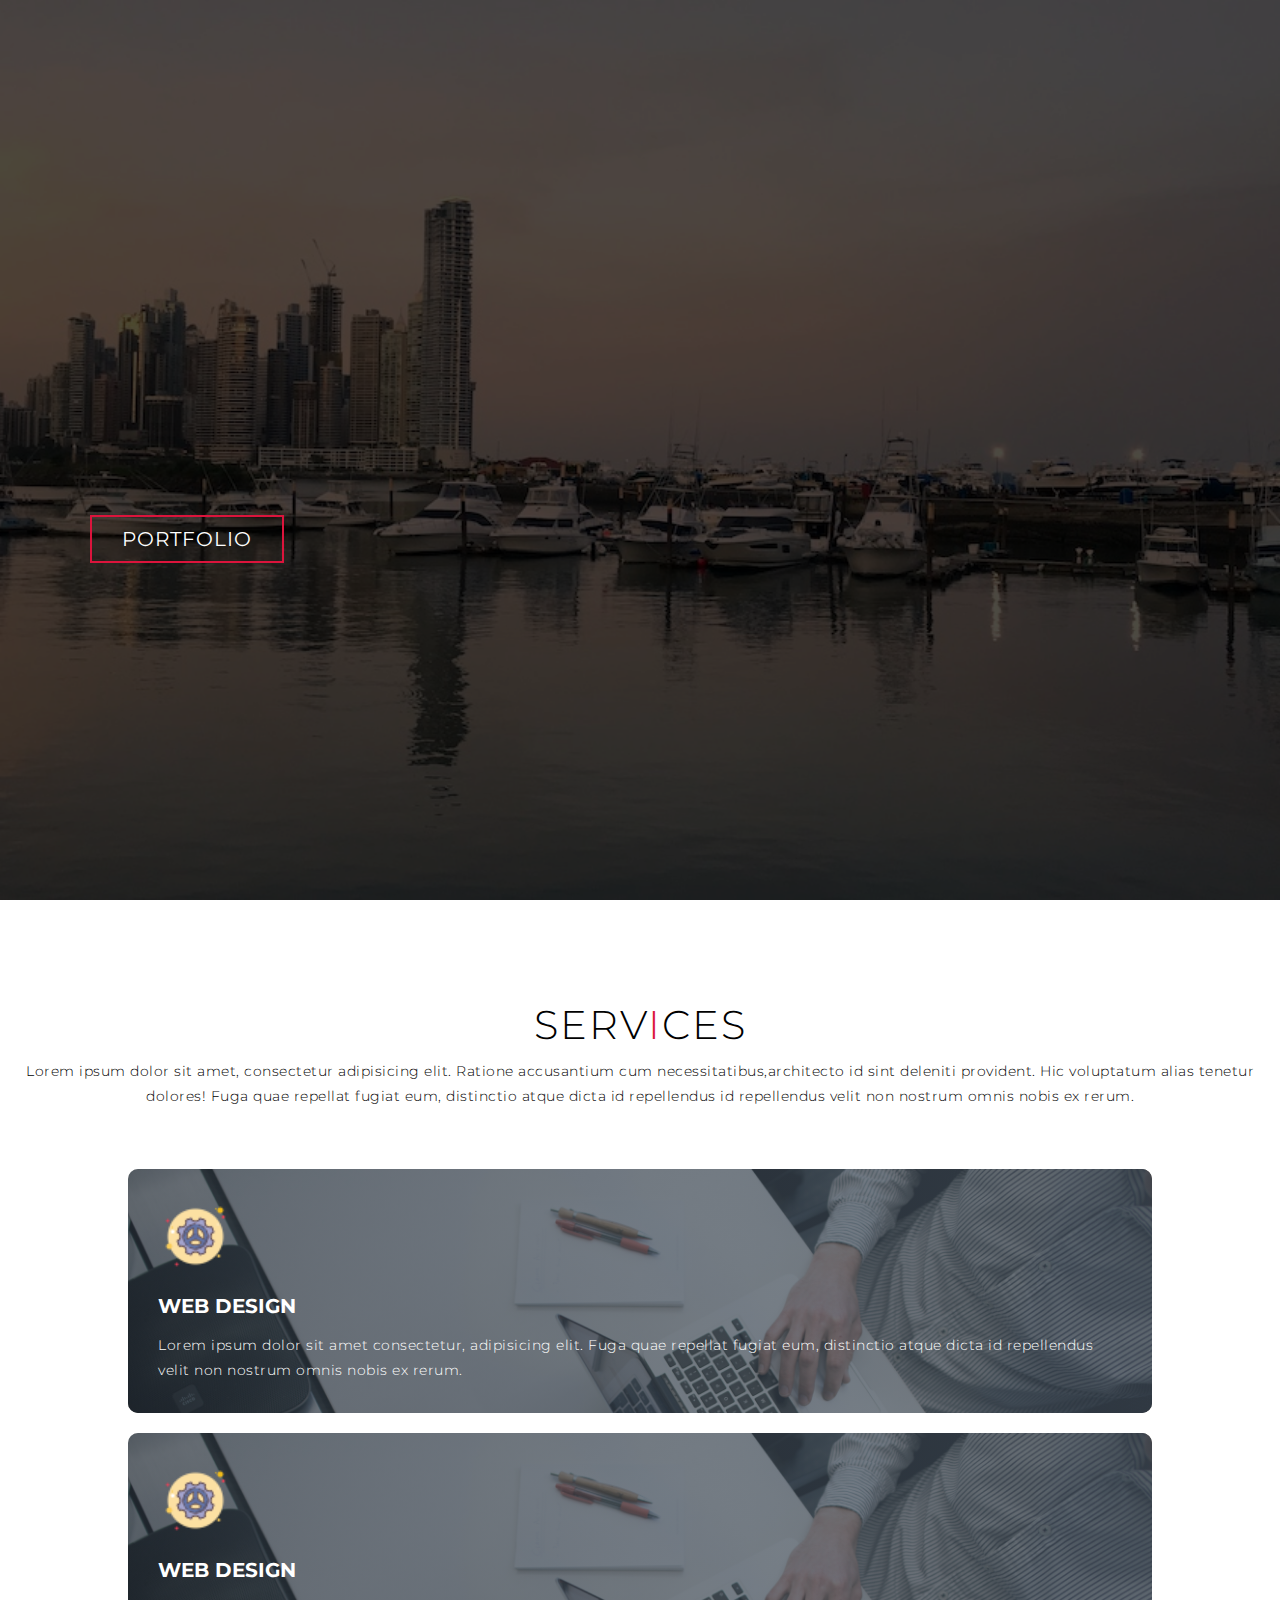
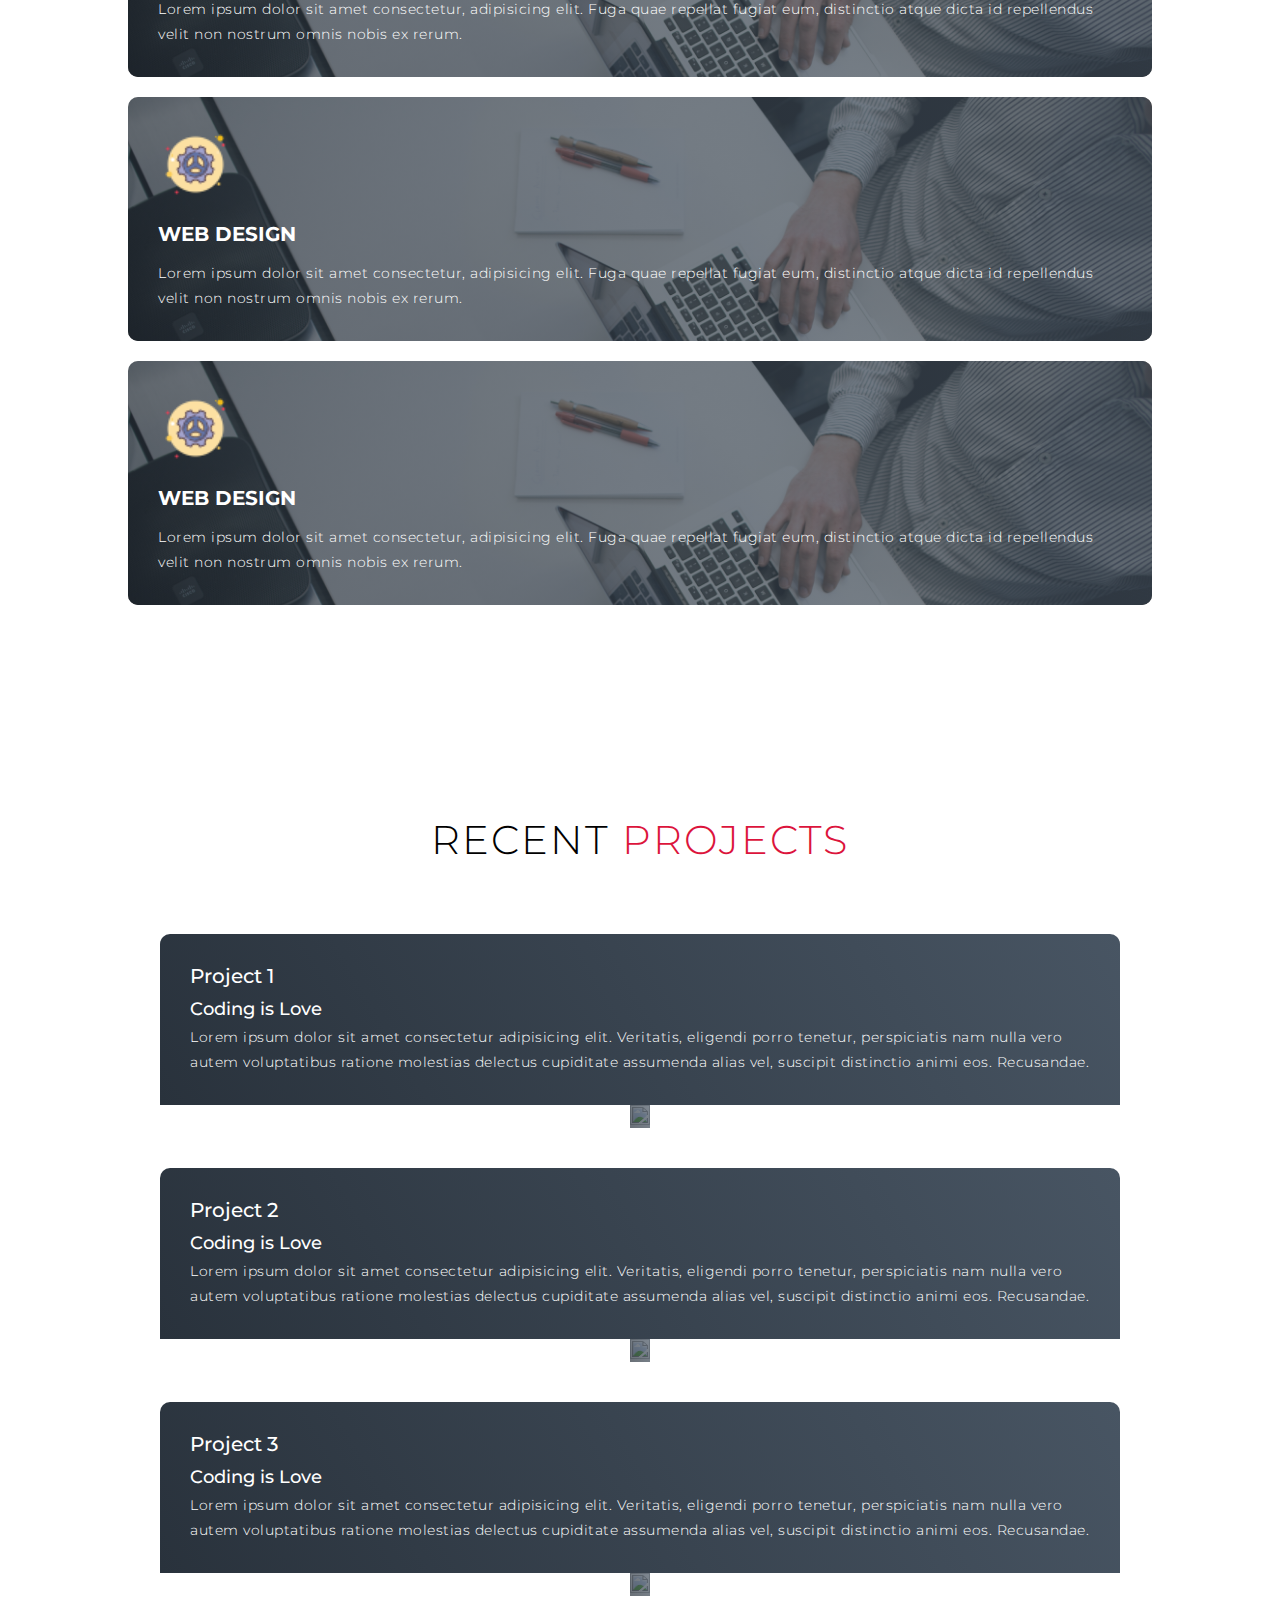
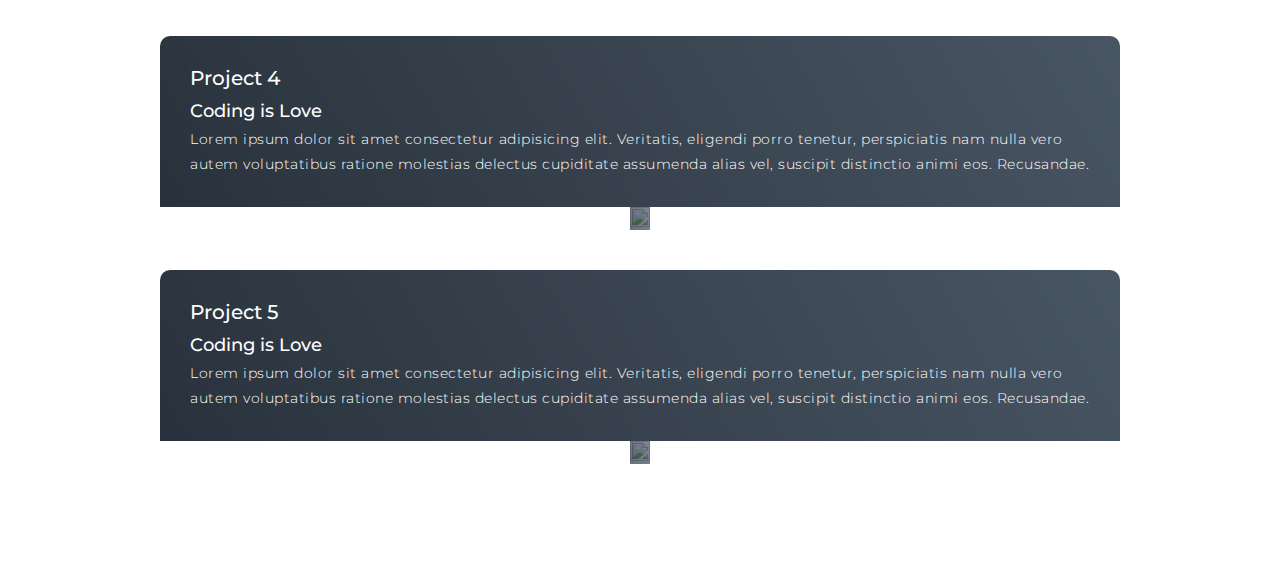
==== index.html @ 02b2f87e "clone static web Projects section finished" ====
<!DOCTYPE html>
<html lang="en">
<head>
    <meta charset="UTF-8">
    <meta http-equiv="X-UA-Compatible" content="IE=edge">
    <meta name="viewport" content="width=device-width, initial-scale=1.0">
    <link rel="stylesheet" href="./style.css">
    <title>Static Web practice</title>
</head>
<body>
    <!--Hero  Section  -->
<section id="hero">
    <div class="hero container">
        <div>
            <h1>Hello, <span></span></h1>
            <h1>My Name is <span></span></h1>
            <h1>Juan Roberto <span></span></h1>
            <a href="#" type="button" class="cta">Portfolio</a>
        </div>        
    </div>
</section>

    <!--Hero  Section  -->

<!-- Services section -->
<section id="services">
    <div class="services container">
        <div class="service-top">
            <h1 class="section-title">Serv<span>i</span>ces</h1>
            <p>Lorem ipsum dolor sit amet, consectetur adipisicing elit. Ratione accusantium cum necessitatibus,architecto id sint deleniti provident. Hic voluptatum alias tenetur dolores! Fuga quae repellat fugiat eum, distinctio atque dicta id repellendus id repellendus velit non nostrum omnis nobis ex rerum.</p>
        </div>
        <div class="service-bottom">
            <div class="service-item">
                <div class="icon"><img src="./assets/icons/icons8-gear-50.png" alt="gear image"></div>
                <h2>Web Design</h2>
                <p>Lorem ipsum dolor sit amet consectetur, adipisicing elit. Fuga quae repellat fugiat eum, distinctio atque dicta id repellendus velit non nostrum omnis nobis ex rerum.</p>
            </div>
            <div class="service-item">
                <div class="icon"><img src="./assets/icons/icons8-gear-50.png" alt="gear image"></div>
                <h2>Web Design</h2>
                <p>Lorem ipsum dolor sit amet consectetur, adipisicing elit. Fuga quae repellat fugiat eum, distinctio atque dicta id repellendus velit non nostrum omnis nobis ex rerum.</p>
            </div>
            <div class="service-item">
                <div class="icon"><img src="./assets/icons/icons8-gear-50.png" alt="gear image"></div>
                <h2>Web Design</h2>
                <p>Lorem ipsum dolor sit amet consectetur, adipisicing elit. Fuga quae repellat fugiat eum, distinctio atque dicta id repellendus velit non nostrum omnis nobis ex rerum.</p>
            </div>
            <div class="service-item">
                <div class="icon"><img src="./assets/icons/icons8-gear-50.png" alt="gear image"></div>
                <h2>Web Design</h2>
                <p>Lorem ipsum dolor sit amet consectetur, adipisicing elit. Fuga quae repellat fugiat eum, distinctio atque dicta id repellendus velit non nostrum omnis nobis ex rerum.</p>
            </div>
        </div>
    </div>
</section>
<!-- End Services section -->

<!-- Projects section -->
<section id="projects">
    <div class="projects container">
        <div class="projects-header">
            <h1 class="section-title">Recent <span>Projects</span></h1>
        </div>
        <div class="all-projects">
            <div class="project-item">
                <div class="project-info">
                    <h1>Project 1</h1>
                    <h2>Coding is Love</h2>
                    <p>Lorem ipsum dolor sit amet consectetur adipisicing elit. Veritatis, eligendi porro tenetur, perspiciatis nam nulla vero autem voluptatibus ratione molestias delectus cupiditate assumenda alias vel, suscipit distinctio animi eos. Recusandae.</p>
                </div>
                <div class="project-img">
                    <img src="https://images.unsplash.com/photo-1498050108023-c5249f4df085?ixlib=rb-1.2.1&ixid=MnwxMjA3fDB8MHxwaG90by1wYWdlfHx8fGVufDB8fHx8&auto=format&fit=crop&w=2944&q=80" alt="">
                </div>
            </div>
            <div class="project-item">
                <div class="project-info">
                    <h1>Project 2</h1>
                    <h2>Coding is Love</h2>
                    <p>Lorem ipsum dolor sit amet consectetur adipisicing elit. Veritatis, eligendi porro tenetur, perspiciatis nam nulla vero autem voluptatibus ratione molestias delectus cupiditate assumenda alias vel, suscipit distinctio animi eos. Recusandae.</p>
                </div>
                <div class="project-img">
                    <img src="https://images.unsplash.com/photo-1498050108023-c5249f4df085?ixlib=rb-1.2.1&ixid=MnwxMjA3fDB8MHxwaG90by1wYWdlfHx8fGVufDB8fHx8&auto=format&fit=crop&w=2944&q=80" alt="">
                </div>
            </div>
            <div class="project-item">
                <div class="project-info">
                    <h1>Project 3</h1>
                    <h2>Coding is Love</h2>
                    <p>Lorem ipsum dolor sit amet consectetur adipisicing elit. Veritatis, eligendi porro tenetur, perspiciatis nam nulla vero autem voluptatibus ratione molestias delectus cupiditate assumenda alias vel, suscipit distinctio animi eos. Recusandae.</p>
                </div>
                <div class="project-img">
                    <img src="https://images.unsplash.com/photo-1498050108023-c5249f4df085?ixlib=rb-1.2.1&ixid=MnwxMjA3fDB8MHxwaG90by1wYWdlfHx8fGVufDB8fHx8&auto=format&fit=crop&w=2944&q=80" alt="">
                </div>
            </div>
            <div class="project-item">
                <div class="project-info">
                    <h1>Project 4</h1>
                    <h2>Coding is Love</h2>
                    <p>Lorem ipsum dolor sit amet consectetur adipisicing elit. Veritatis, eligendi porro tenetur, perspiciatis nam nulla vero autem voluptatibus ratione molestias delectus cupiditate assumenda alias vel, suscipit distinctio animi eos. Recusandae.</p>
                </div>
                <div class="project-img">
                    <img src="https://images.unsplash.com/photo-1498050108023-c5249f4df085?ixlib=rb-1.2.1&ixid=MnwxMjA3fDB8MHxwaG90by1wYWdlfHx8fGVufDB8fHx8&auto=format&fit=crop&w=2944&q=80" alt="">
                </div>
            </div>
            <div class="project-item">
                <div class="project-info">
                    <h1>Project 5</h1>
                    <h2>Coding is Love</h2>
                    <p>Lorem ipsum dolor sit amet consectetur adipisicing elit. Veritatis, eligendi porro tenetur, perspiciatis nam nulla vero autem voluptatibus ratione molestias delectus cupiditate assumenda alias vel, suscipit distinctio animi eos. Recusandae.</p>
                </div>
                <div class="project-img">
                    <img src="https://images.unsplash.com/photo-1498050108023-c5249f4df085?ixlib=rb-1.2.1&ixid=MnwxMjA3fDB8MHxwaG90by1wYWdlfHx8fGVufDB8fHx8&auto=format&fit=crop&w=2944&q=80" alt="">
                </div>
            </div>
        </div>
    </div>
</section>

<!-- End Projects section -->

</body>
</html>
---- style.css ----
@import url('https://fonts.googleapis.com/css2?family=Montserrat:wght@300;400;500;700&display=swap');

* {
	padding: 0;
	margin: 0;
	box-sizing: border-box;
}

html {
	font-size: 10px;
	font-family: 'Montserrat', sans-serif;
	scroll-behavior: smooth;
}

a {
    text-decoration: none;
}

.container {
    min-height: 100vh;
    width: 100%;
    display: flex;
    align-items: center;
    justify-content: center;
}

img {
    height: 100%;
    width: 100%;
    object-fit: cover;
}

p {
    color: black;
    font-size: 1.4rem;
    margin-top: 5px;
    line-height: 2.5rem;
    font-weight: 300;
    letter-spacing: 0.05rem;
}

.section-title {
    font-size: 4rem;
    font-weight: 300;
    color:black;
    margin-bottom: 10px;
    text-transform: uppercase;
    letter-spacing: 0.2rem;
    text-align: center;
}

.section-title span {
    color: crimson;
}

/* herro section */
#hero {
    background-image: url(./assets/img/YATCH-CLUB-PANAMA-CITY.jpeg);
    background-size: cover;
    background-position: top center;
    position: relative;
    z-index: 1;
}

#hero::after {
    content: '';
    position: absolute;
    left: 0;
    top: 0;
    height: 100%;
    width: 100%;
    background-color: black;
    opacity: 0.7;
    z-index: -1;
}

#hero .hero {
	max-width: 1200px;
	margin: 0 auto;
	padding: 0 50px;
	justify-content: flex-start;
}

#hero h1 {
    display: block;
    width: fit-content;
    font-size: 4rem;
    position: relative;
    color: transparent;
    animation: text_reveal 0.5s ease forwards;
    animation-delay: 1s;
}

#hero h1:nth-child(1) {
    animation-delay: 1s;
}

#hero h1:nth-child(2) {
    animation-delay: 2s;
}

#hero h1:nth-child(3) {
    animation: text_reveal_name 0.5s forwards;
    animation-delay: 3s;
}

#hero h1 span {
    position: absolute;
    top: 0;
    left: 0;
    height: 100%;
    width: 0;
    background-color: crimson;
    animation: text_reveal_box 1s ease;
    animation-delay: 0.3s;
}

#hero h1:nth-child(1) span {
    animation-delay: 0.5s;
}

#hero h1:nth-child(2) span {
    animation-delay: 1.5s;
}

#hero h1:nth-child(3) span {
    animation-delay: 2.5s;
}
#hero .cta {
    display: inline-block;
    padding: 10px 30px;
    color: white;
    background-color: transparent;
    border: 2px solid crimson;
    font-size: 2rem;
    text-transform: uppercase;
    letter-spacing: .1rem;
    margin-top: 30px;
    transition: .3s ease;
    transition-property: background-color, color;
}

#hero .cta:hover {
    color: white;
    background-color: crimson;
}

/* End Hero Section */

/* Services section */

#services .services {
    flex-direction: column;
    text-align: center;
    max-width: 1500px;
    margin: 0 auto;
    padding: 100px 0;
}


#services .service-bottom {
    display: flex;
    align-items: center;
    justify-content: center;
    flex-wrap: wrap;
    margin-top: 50px;
}

#services .service-item {
    flex-basis: 80%;
    display: flex;
    align-items: flex-start;
    justify-content: center;
    flex-direction: column;
    padding: 30px;
    border-radius: 10px;
    background-image: url(./assets/img/tyler-franta-iusJ25iYu1c-unsplash.jpg);
    background-size: cover;
    margin: 10px 5%;
    position: relative;
    z-index: 1;
    overflow: hidden;
}

#services .service-item::after {
    content: '';
    position: absolute;
    left: 0;
    top: 0;
    height: 100%;
    width: 100%;
    background-image:linear-gradient(60deg, #29323c 0%, #485563 100%);
    opacity: 0.7;
    z-index: -1;
}

#services .service-bottom .icon {
    height: 75px;
    width: 75px;
    margin-bottom: 20px;
}

#services .service-item h2 {
    font-size: 2rem;
    color: white;
    margin-bottom: 10px;
    text-transform: uppercase;
}

#services .service-item p {
    color: white;
    text-align: left;
}

/* End Services section */

/* Projects Section */
#projects .projects {
    flex-direction: column;
    max-width: 1200px;
    margin: 0 auto;
    padding: 100px 0;
}

#projects .projects-header h1 {
    margin-bottom: 50px;
}

#projects .all-projects {
    display: flex;
    align-items: center;
    justify-content: center;
    flex-direction: column;
}

#projects .project-item {
    display: flex;
    align-items: center;
    justify-content: center;
    flex-direction: column;
    width: 80%;
    margin: 20px auto;
    overflow: hidden;
    border-radius: 10px;
}

#projects .project-info {
    padding: 30px;
    flex-basis: 50%;
    background-color: white;
    height: 100%;
    display: flex;
    align-items: flex-start;
    justify-content: center;
    flex-direction: column;
    background-image: linear-gradient(60deg, #29323c 0%, #485563 100%);
    color: white;
}

#projects .project-info h1 {
    font-size: 2rem;
    font-weight: 500;
}

#projects .project-info h2 {
    font-size: 1.8rem;
    font-weight: 500;
    margin-top: 10px;
}

#projects .project-info p {
    color: white;
}

#projects .project-img {
    flex-basis: 50%;
    height: 300px;
    overflow: hidden;
    position: relative;
}

#projects .project-img:after {
    content: '';
    position: absolute;
    left: 0;
    top: 0;
    height: 100%;
    width: 100%;
    background-image: linear-gradient(60deg, #29323c 0%, #485563 100%);
    opacity: 0.7;
}
#projects .project-img img {
    transition: 0.3s ease transform;
}

#projects .project-item:hover .project-img img {
    transform: scale(1.1);
}

/* End Projects Section */
/* keyframes(animation) */
@keyframes text_reveal_box {
    50% {
        width: 100%;
        left: 0;
    }
    100% {
        width: 0;
        left: 100%;
    }
}

@keyframes text_reveal {
    100% {
        color: white
    }    
}

@keyframes text_reveal_name {
    100% {
        color: crimson;
        font-weight: 600;
    }    
}
/* End Keyframes(animation) */
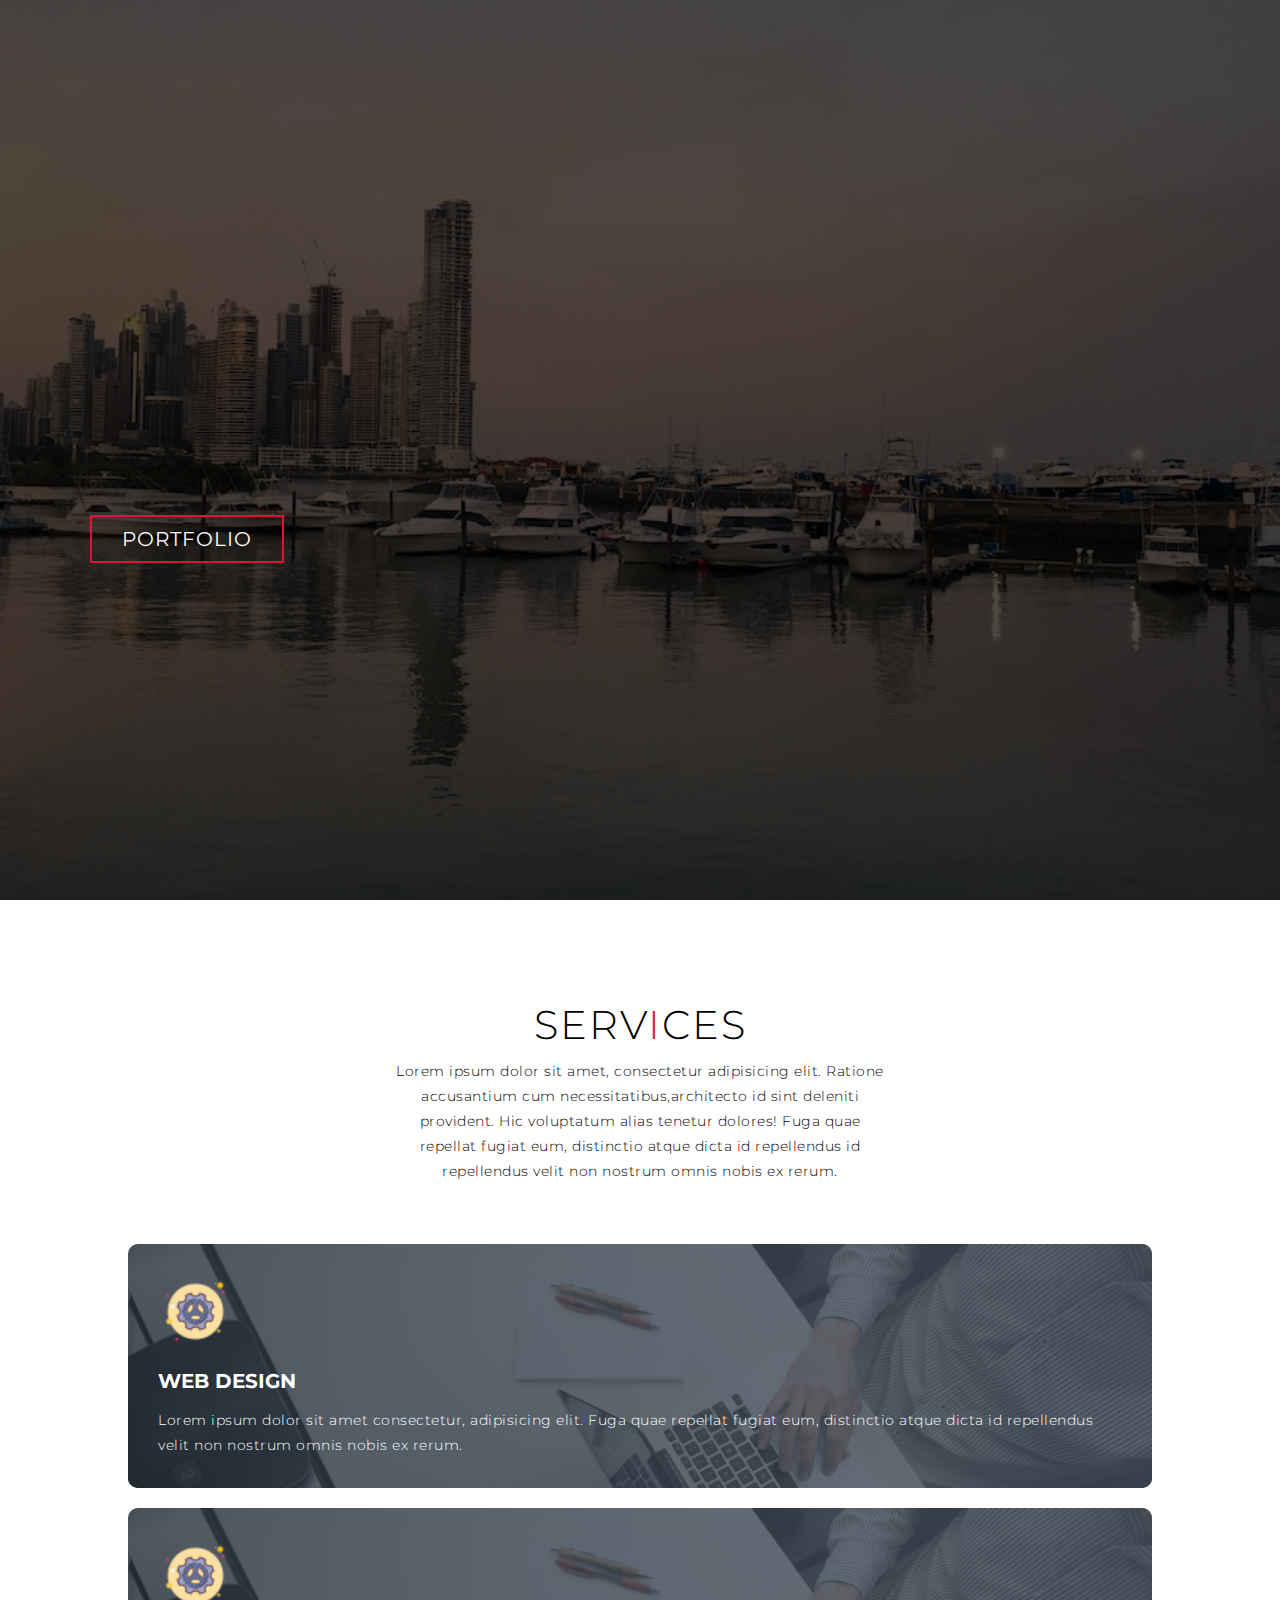
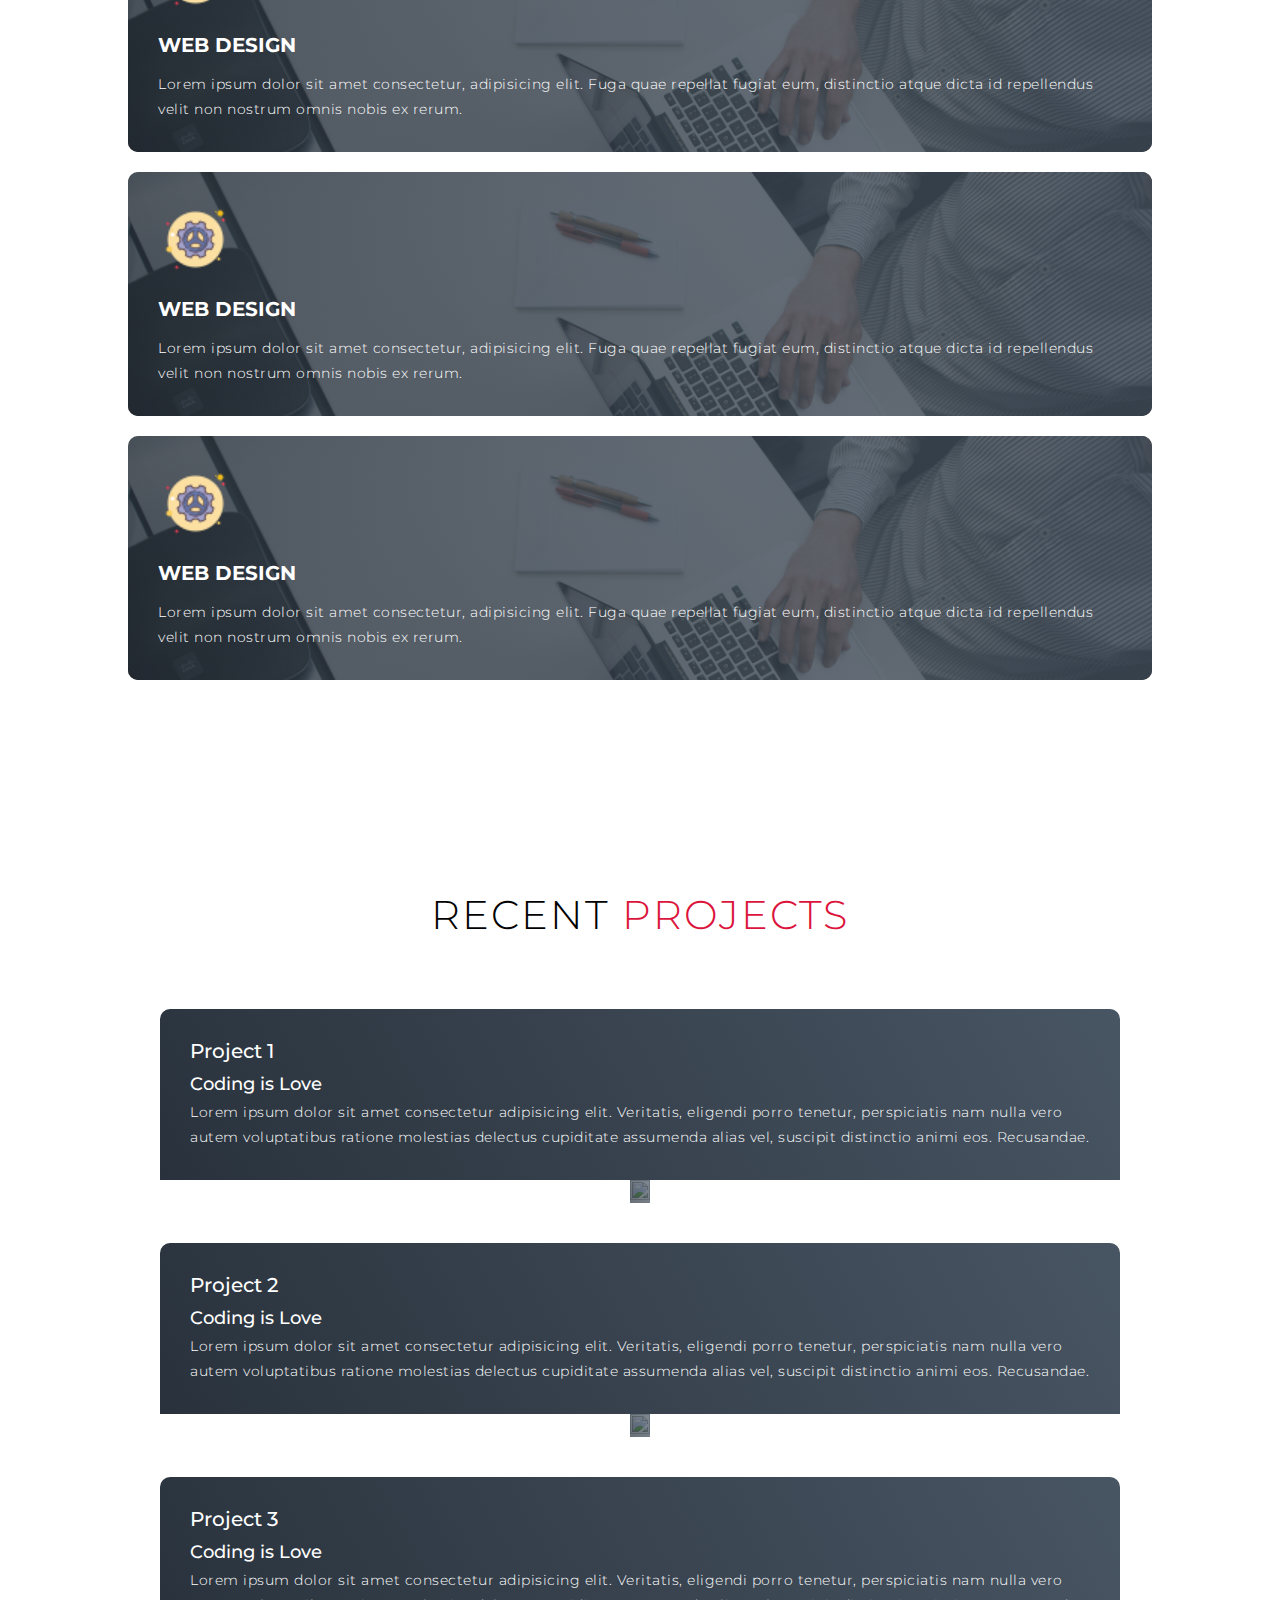
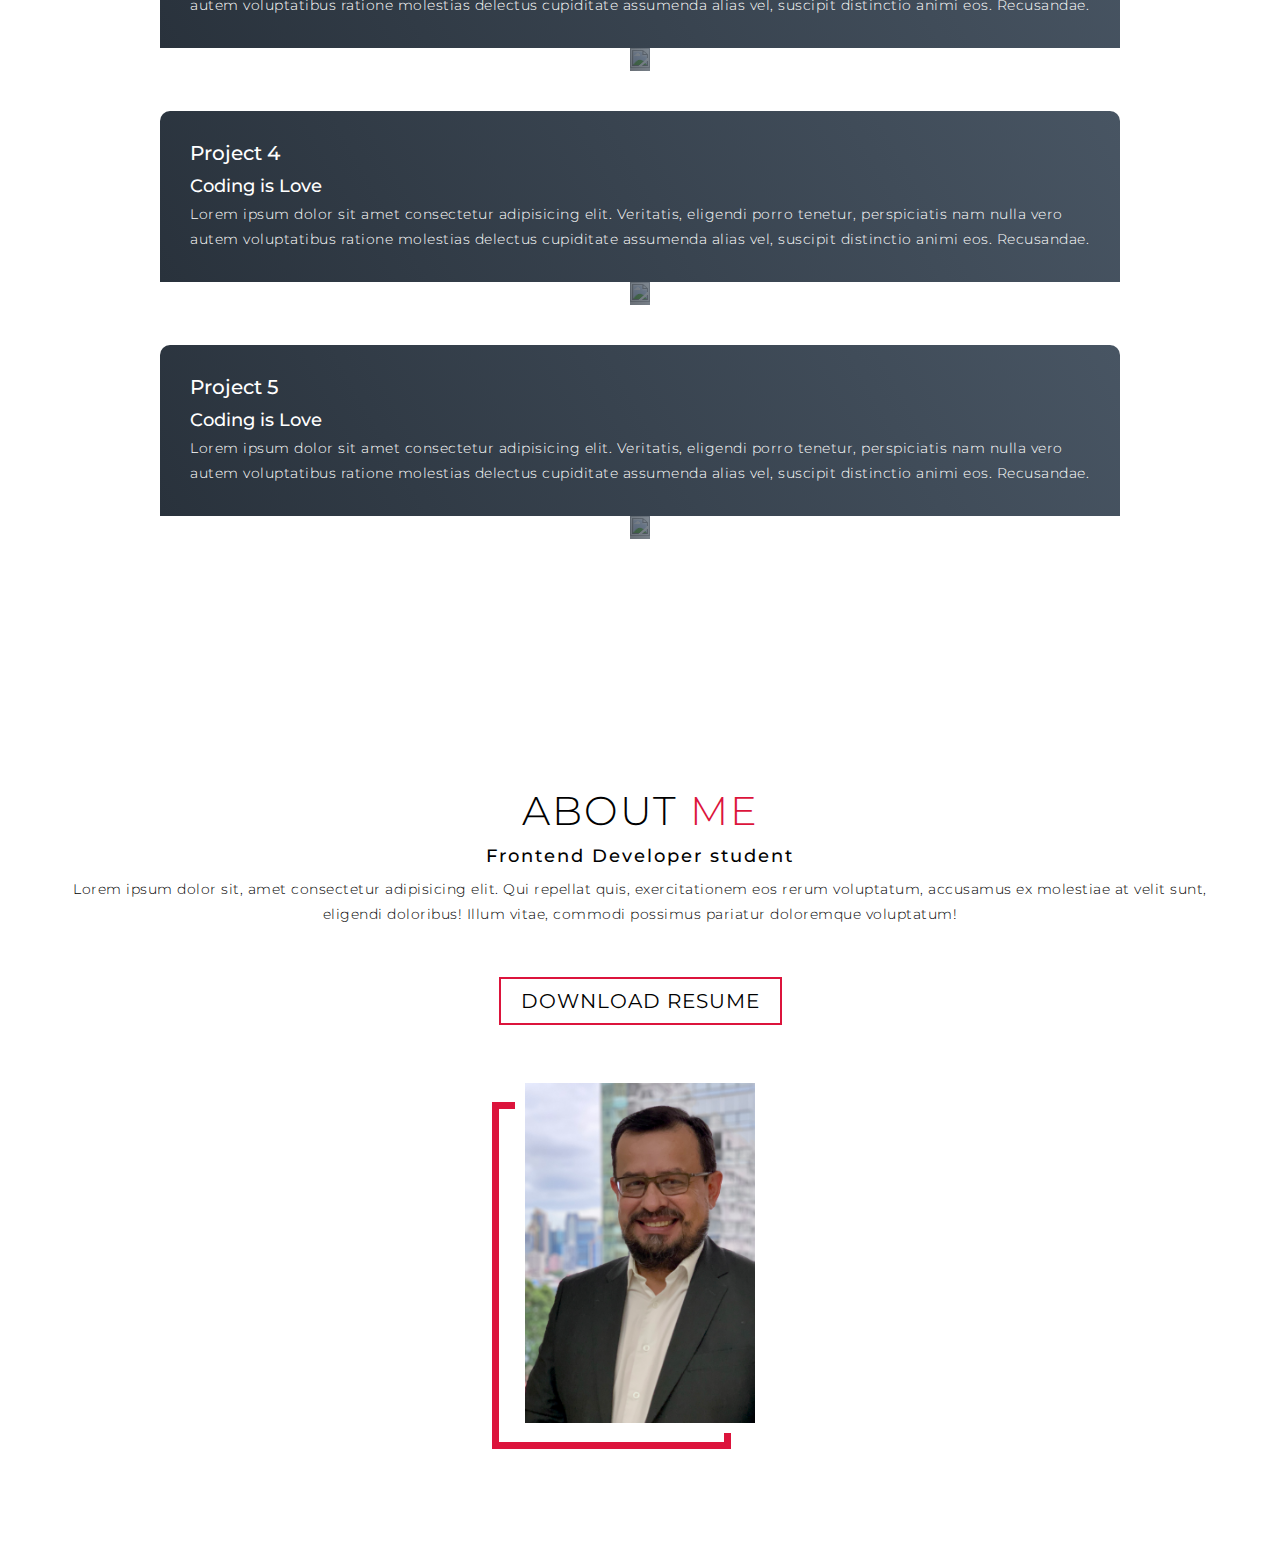
==== commit dfb621d1: "finished section About me" ====
--- a/index.html
+++ b/index.html
@@ -118,5 +118,27 @@
 
 <!-- End Projects section -->
 
+<!-- About Me Section -->
+<section id="about">
+    <div class="about container">
+        <div class="col-left">
+            <div class="about-img">
+                <img src="./assets/img/IMG_5605.jpg" alt="">
+            </div>
+        </div>
+        <div class="col-right">
+            <h1 class="section-title">About <span>me</span></h1>
+            <h2>Frontend Developer student</h2>
+            <p>Lorem ipsum dolor sit, amet consectetur adipisicing elit. Qui repellat quis, exercitationem eos rerum voluptatum, accusamus ex molestiae at velit sunt, eligendi doloribus! Illum vitae, commodi possimus pariatur doloremque voluptatum!</p>
+            <a href="#" class="cta">Download Resume</a>
+        </div>
+
+    </div>
+</section>
+
+
+<!-- End About Me Section -->
+
+
 </body>
 </html>--- a/style.css
+++ b/style.css
@@ -53,80 +53,7 @@
     color: crimson;
 }
 
-/* herro section */
-#hero {
-    background-image: url(./assets/img/YATCH-CLUB-PANAMA-CITY.jpeg);
-    background-size: cover;
-    background-position: top center;
-    position: relative;
-    z-index: 1;
-}
-
-#hero::after {
-    content: '';
-    position: absolute;
-    left: 0;
-    top: 0;
-    height: 100%;
-    width: 100%;
-    background-color: black;
-    opacity: 0.7;
-    z-index: -1;
-}
-
-#hero .hero {
-	max-width: 1200px;
-	margin: 0 auto;
-	padding: 0 50px;
-	justify-content: flex-start;
-}
-
-#hero h1 {
-    display: block;
-    width: fit-content;
-    font-size: 4rem;
-    position: relative;
-    color: transparent;
-    animation: text_reveal 0.5s ease forwards;
-    animation-delay: 1s;
-}
-
-#hero h1:nth-child(1) {
-    animation-delay: 1s;
-}
-
-#hero h1:nth-child(2) {
-    animation-delay: 2s;
-}
-
-#hero h1:nth-child(3) {
-    animation: text_reveal_name 0.5s forwards;
-    animation-delay: 3s;
-}
-
-#hero h1 span {
-    position: absolute;
-    top: 0;
-    left: 0;
-    height: 100%;
-    width: 0;
-    background-color: crimson;
-    animation: text_reveal_box 1s ease;
-    animation-delay: 0.3s;
-}
-
-#hero h1:nth-child(1) span {
-    animation-delay: 0.5s;
-}
-
-#hero h1:nth-child(2) span {
-    animation-delay: 1.5s;
-}
-
-#hero h1:nth-child(3) span {
-    animation-delay: 2.5s;
-}
-#hero .cta {
+.cta {
     display: inline-block;
     padding: 10px 30px;
     color: white;
@@ -140,9 +67,83 @@
     transition-property: background-color, color;
 }
 
-#hero .cta:hover {
+.cta:hover {
     color: white;
     background-color: crimson;
+}
+
+/* herro section */
+#hero {
+    background-image: url(./assets/img/YATCH-CLUB-PANAMA-CITY.jpeg);
+    background-size: cover;
+    background-position: top center;
+    position: relative;
+    z-index: 1;
+}
+
+#hero::after {
+    content: '';
+    position: absolute;
+    left: 0;
+    top: 0;
+    height: 100%;
+    width: 100%;
+    background-color: black;
+    opacity: 0.7;
+    z-index: -1;
+}
+
+#hero .hero {
+	max-width: 1200px;
+	margin: 0 auto;
+	padding: 0 50px;
+	justify-content: flex-start;
+}
+
+#hero h1 {
+    display: block;
+    width: fit-content;
+    font-size: 4rem;
+    position: relative;
+    color: transparent;
+    animation: text_reveal 0.5s ease forwards;
+    animation-delay: 1s;
+}
+
+#hero h1:nth-child(1) {
+    animation-delay: 1s;
+}
+
+#hero h1:nth-child(2) {
+    animation-delay: 2s;
+}
+
+#hero h1:nth-child(3) {
+    animation: text_reveal_name 0.5s forwards;
+    animation-delay: 3s;
+}
+
+#hero h1 span {
+    position: absolute;
+    top: 0;
+    left: 0;
+    height: 100%;
+    width: 0;
+    background-color: crimson;
+    animation: text_reveal_box 1s ease;
+    animation-delay: 0.3s;
+}
+
+#hero h1:nth-child(1) span {
+    animation-delay: 0.5s;
+}
+
+#hero h1:nth-child(2) span {
+    animation-delay: 1.5s;
+}
+
+#hero h1:nth-child(3) span {
+    animation-delay: 2.5s;
 }
 
 /* End Hero Section */
@@ -156,7 +157,10 @@
     margin: 0 auto;
     padding: 100px 0;
 }
-
+#services .service-top {
+    max-width: 500px;
+    margin: 0 auto;
+}
 
 #services .service-bottom {
     display: flex;
@@ -190,7 +194,7 @@
     height: 100%;
     width: 100%;
     background-image:linear-gradient(60deg, #29323c 0%, #485563 100%);
-    opacity: 0.7;
+    opacity: 0.8;
     z-index: -1;
 }
 
@@ -298,6 +302,64 @@
 }
 
 /* End Projects Section */
+
+/* About me Section */
+#about .about {
+    flex-direction: column-reverse;
+    text-align: center;
+    max-width: 1200px;
+    margin: 0 auto;
+    padding: 100px 20px;
+}
+
+#about .col-left {
+    width: 250px;
+    height: 360px;
+}
+
+#about .col-right {
+    width: 100%;
+}
+
+#about .col-right h2 {
+    font-size: 1.8rem;
+    font-weight: 500;
+    letter-spacing: 0.2rem;
+    margin-bottom: 10px;
+}
+
+#about .col-right p {
+    margin-bottom: 20px;
+}
+
+#about .col-right .cta {
+    color: black;
+    margin-bottom: 48px;
+    padding: 10px 20px;
+    font-size: 2rem;
+}
+
+#about .col-left .about-img {
+    height: 100%;
+    width: 100%;
+    position: relative;
+    border: 10px solid white;
+}
+
+#about .col-left .about-img::after {
+    content: '';
+    position: absolute;
+    left: -33px;
+    top: 19px;
+    height: 98%;
+    width: 98%;
+    border: 7px solid crimson;
+    z-index: -1;
+}
+/* End About me Section */
+
+
+
 /* keyframes(animation) */
 @keyframes text_reveal_box {
     50% {
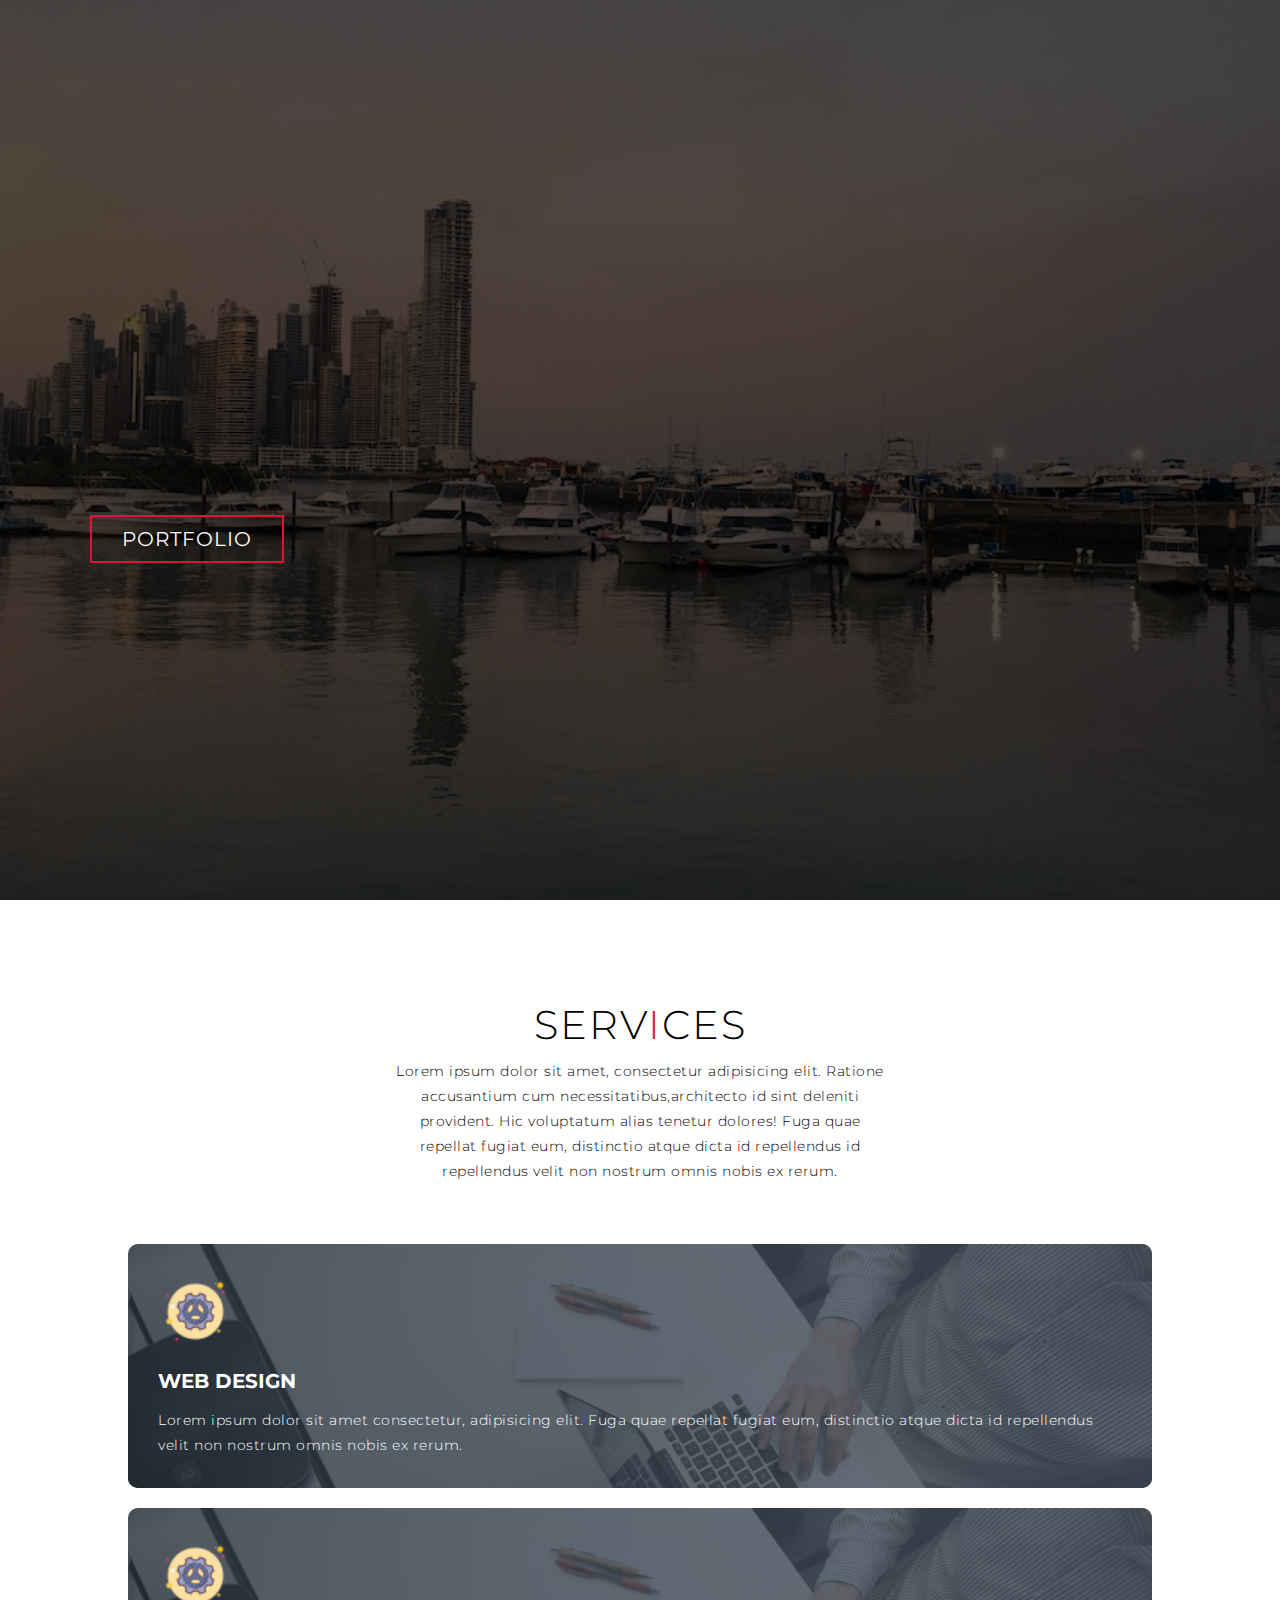
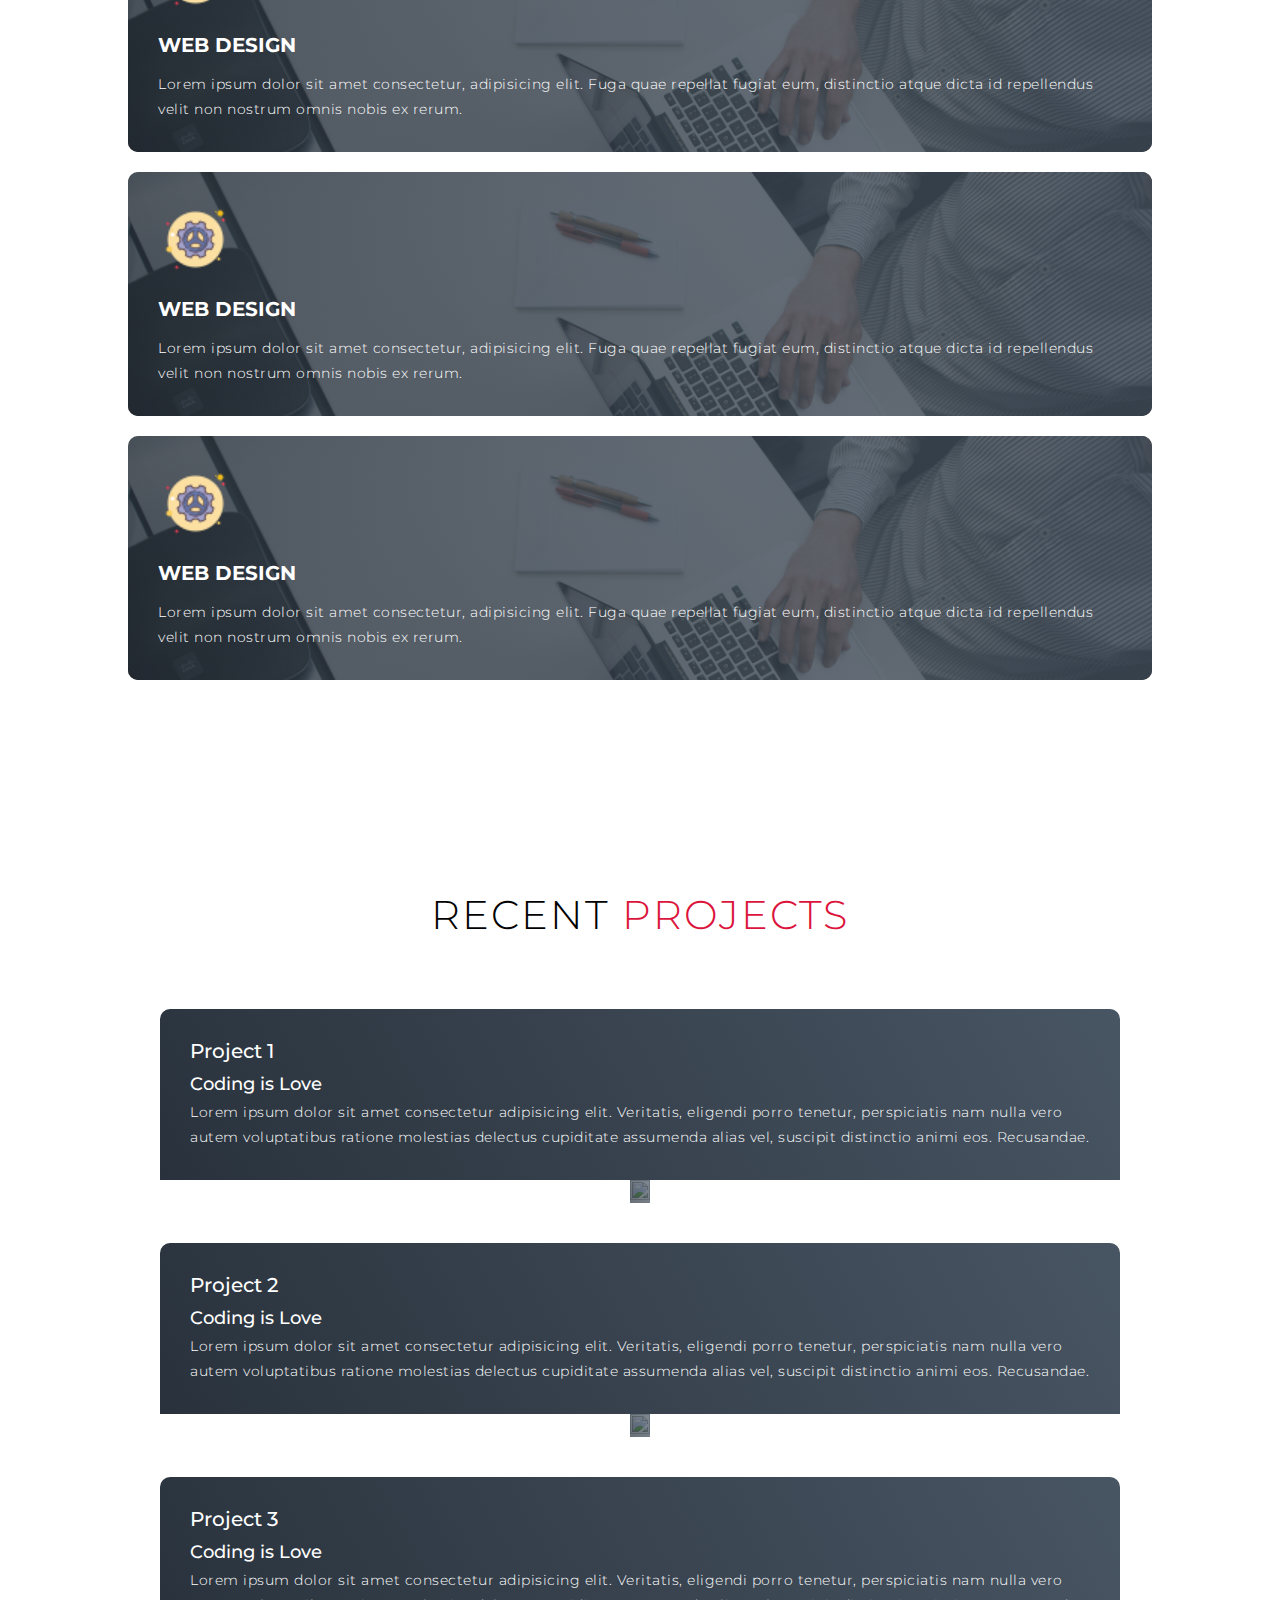
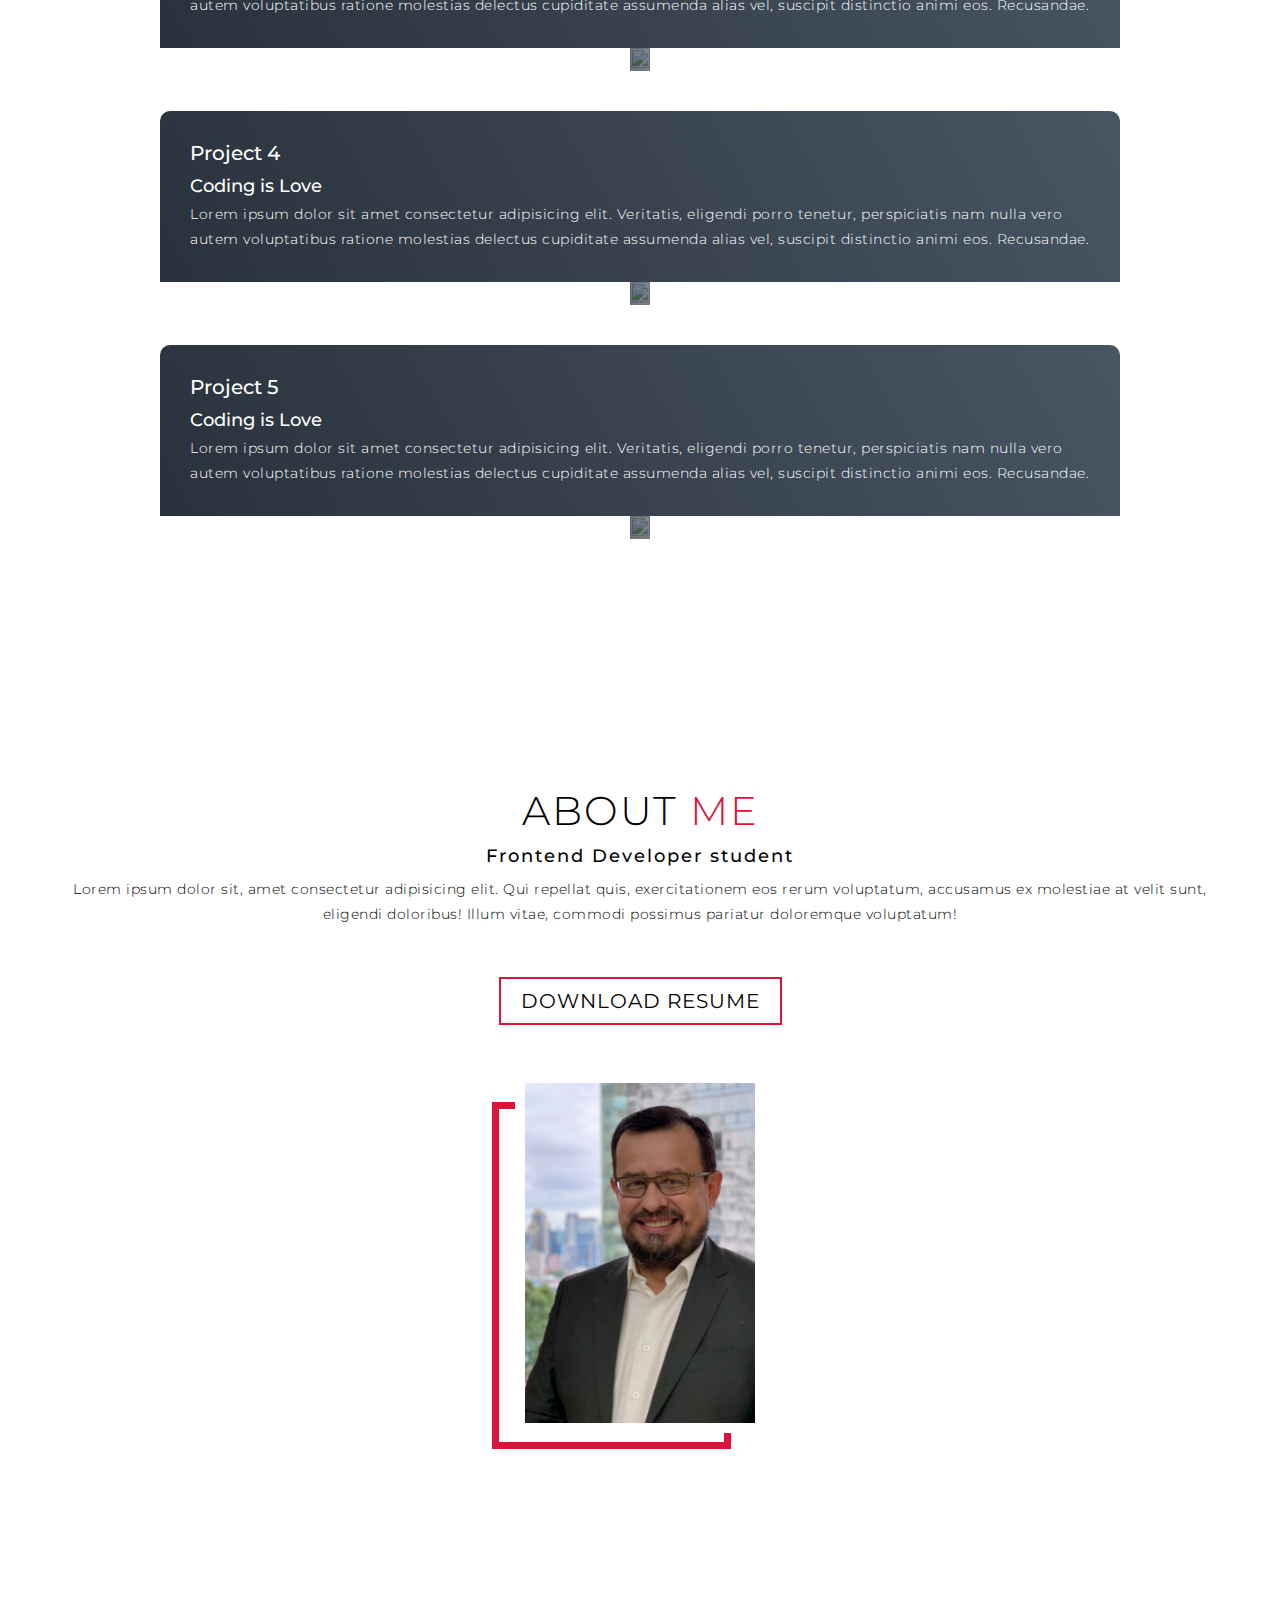
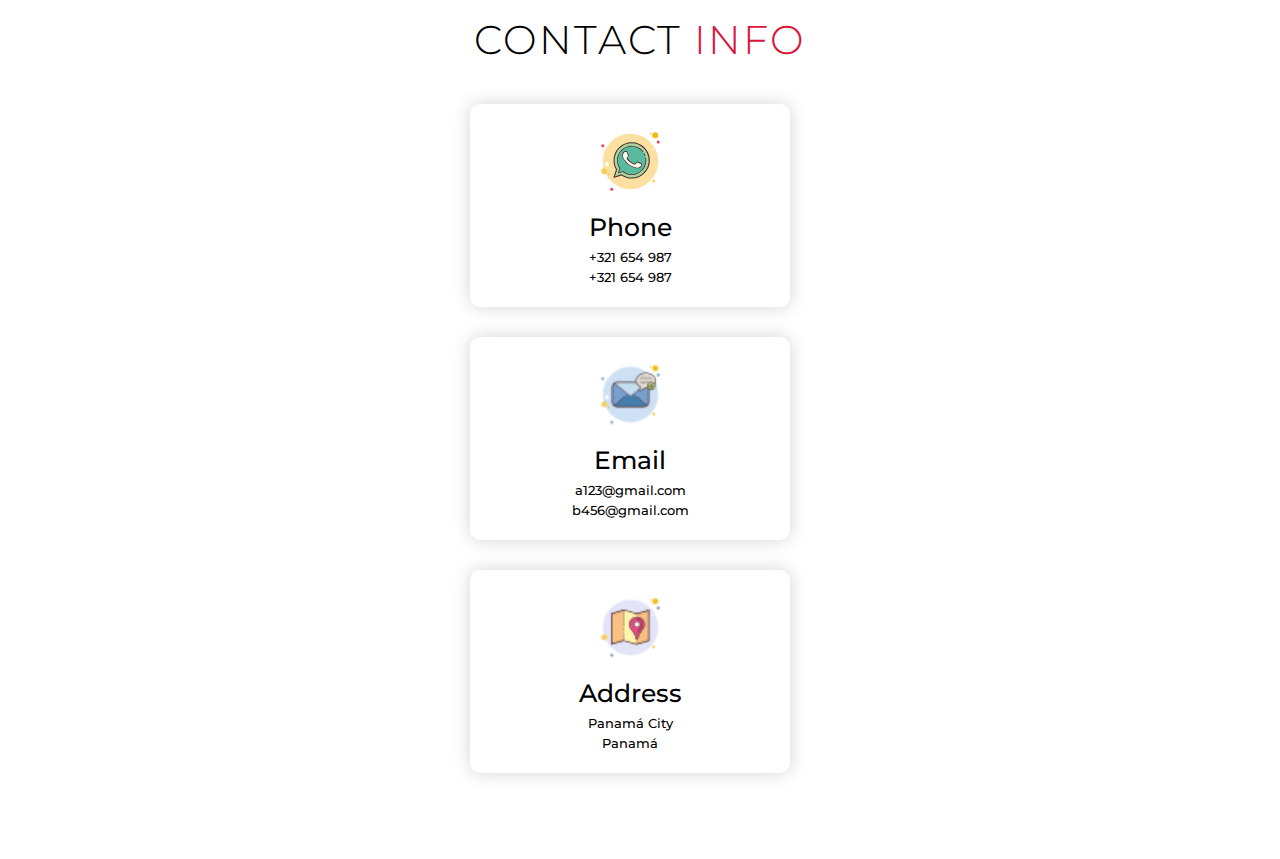
==== commit 6668a437: "clone static web, Contact section finished ok" ====
--- a/index.html
+++ b/index.html
@@ -135,10 +135,46 @@
 
     </div>
 </section>
-
-
 <!-- End About Me Section -->
 
+<!-- Contact section -->
+<section id="contact">
+    <div class="contact container">
+        <div>
+            <h1 class="section-title">Contact <span>Info</span></h1>
+        </div>
+        <div class="contact-items">
+            <div class="contact-item">
+                <div class="icon"><img src="./assets/icons/icons8-whatsapp.svg" alt="phone image"></div>
+                <div class="contact-info">
+                    <h1>Phone</h1>
+                    <h2>+321 654 987</h2>
+                    <h2>+321 654 987</h2>
+                </div>
+            </div>
+            <div class="contact-item">
+                <div class="icon"><img src="./assets/icons/icons8-secured-letter-50.png" alt="email image"></div>
+                <div class="contact-info">
+                    <h1>Email</h1>
+                    <h2>a123@gmail.com</h2>
+                    <h2>b456@gmail.com</h2>
+                </div>
+            </div>
+            <div class="contact-item">
+                <div class="icon"><img src="./assets/icons/icons8-map-marker-50.png" alt="map image"></div>
+                <div class="contact-info">
+                    <h1>Address</h1>
+                    <h2>Panamá City</h2>
+                    <h2>Panamá</h2>
+                </div>
+            </div>
+        </div>
+    </div>
+</section>
+<!-- End Contact section -->
+
+<!-- Footer Section -->
+<!-- End Footer Section -->
 
 </body>
 </html>--- a/style.css
+++ b/style.css
@@ -358,6 +358,57 @@
 }
 /* End About me Section */
 
+/* Contact Section */
+#contact .contact {
+    flex-direction: column;
+    max-width: 1200px;
+    margin: 0 auto;
+}
+
+#contact .contact-items {
+    width: 400px;
+}
+
+#contact .contact-item {
+	width: 80%;
+	padding: 20px;
+	text-align: center;
+	border-radius: 10px;
+	/* padding: 30px; */
+	margin: 30px;
+	display: flex;
+	justify-content: center;
+	align-items: center;
+	flex-direction: column;
+	box-shadow: 0px 0px 18px 0 #0000002c;
+	transition: 0.3s ease box-shadow;
+}
+
+#contact .contact-item:hover {
+    box-shadow: 0px 0px 5px 0 #0000002c;
+}
+
+#contact .icon {
+    width: 75px;
+    margin: 0 auto;
+    margin-bottom: 10px;
+}
+
+#contact .contact-info h1 {
+    font-size: 2.5rem;
+    font-weight: 500;
+    margin-bottom: 5px;
+}
+
+#contact .contact-info h2 {
+    font-size: 1.3rem;
+    line-height: 2rem;
+    font-weight: 500;
+}
+/* End Contact Section */
+
+/* Footer Section */
+/* End Footer Section */
 
 
 /* keyframes(animation) */
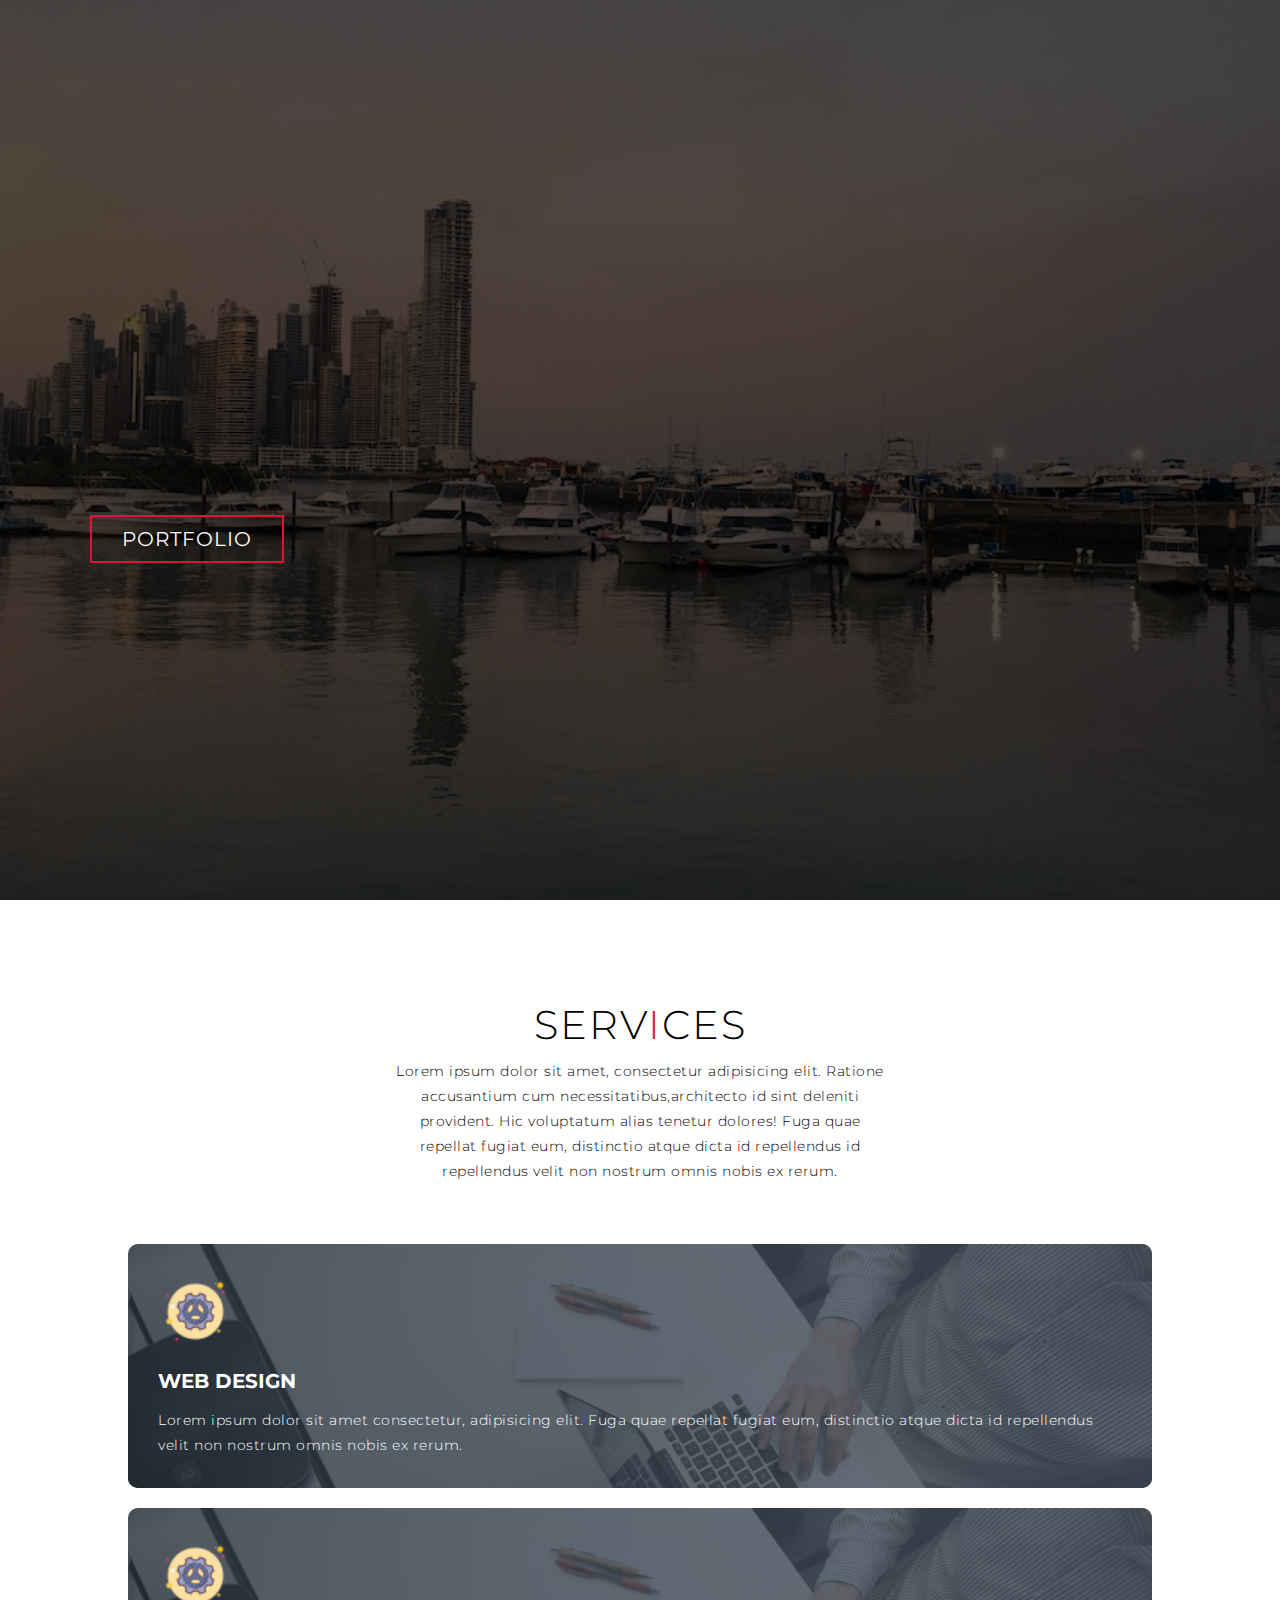
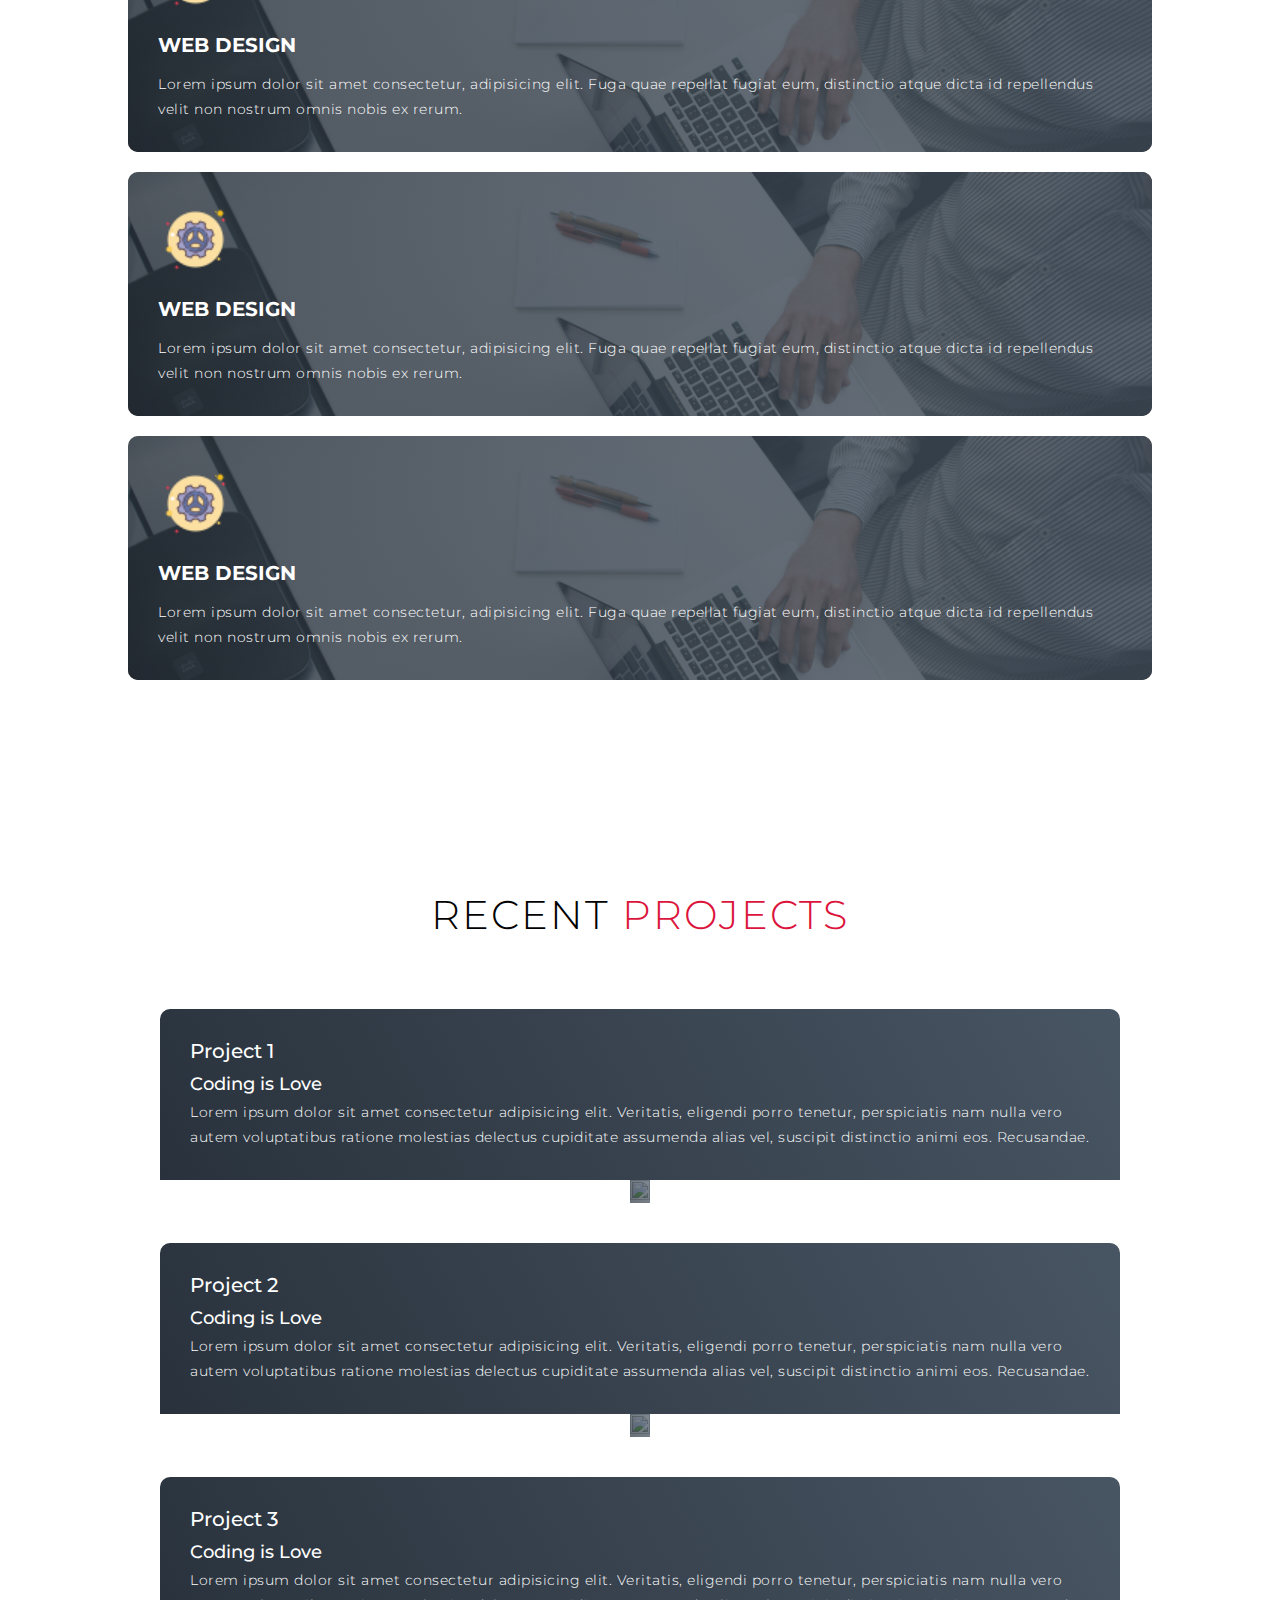
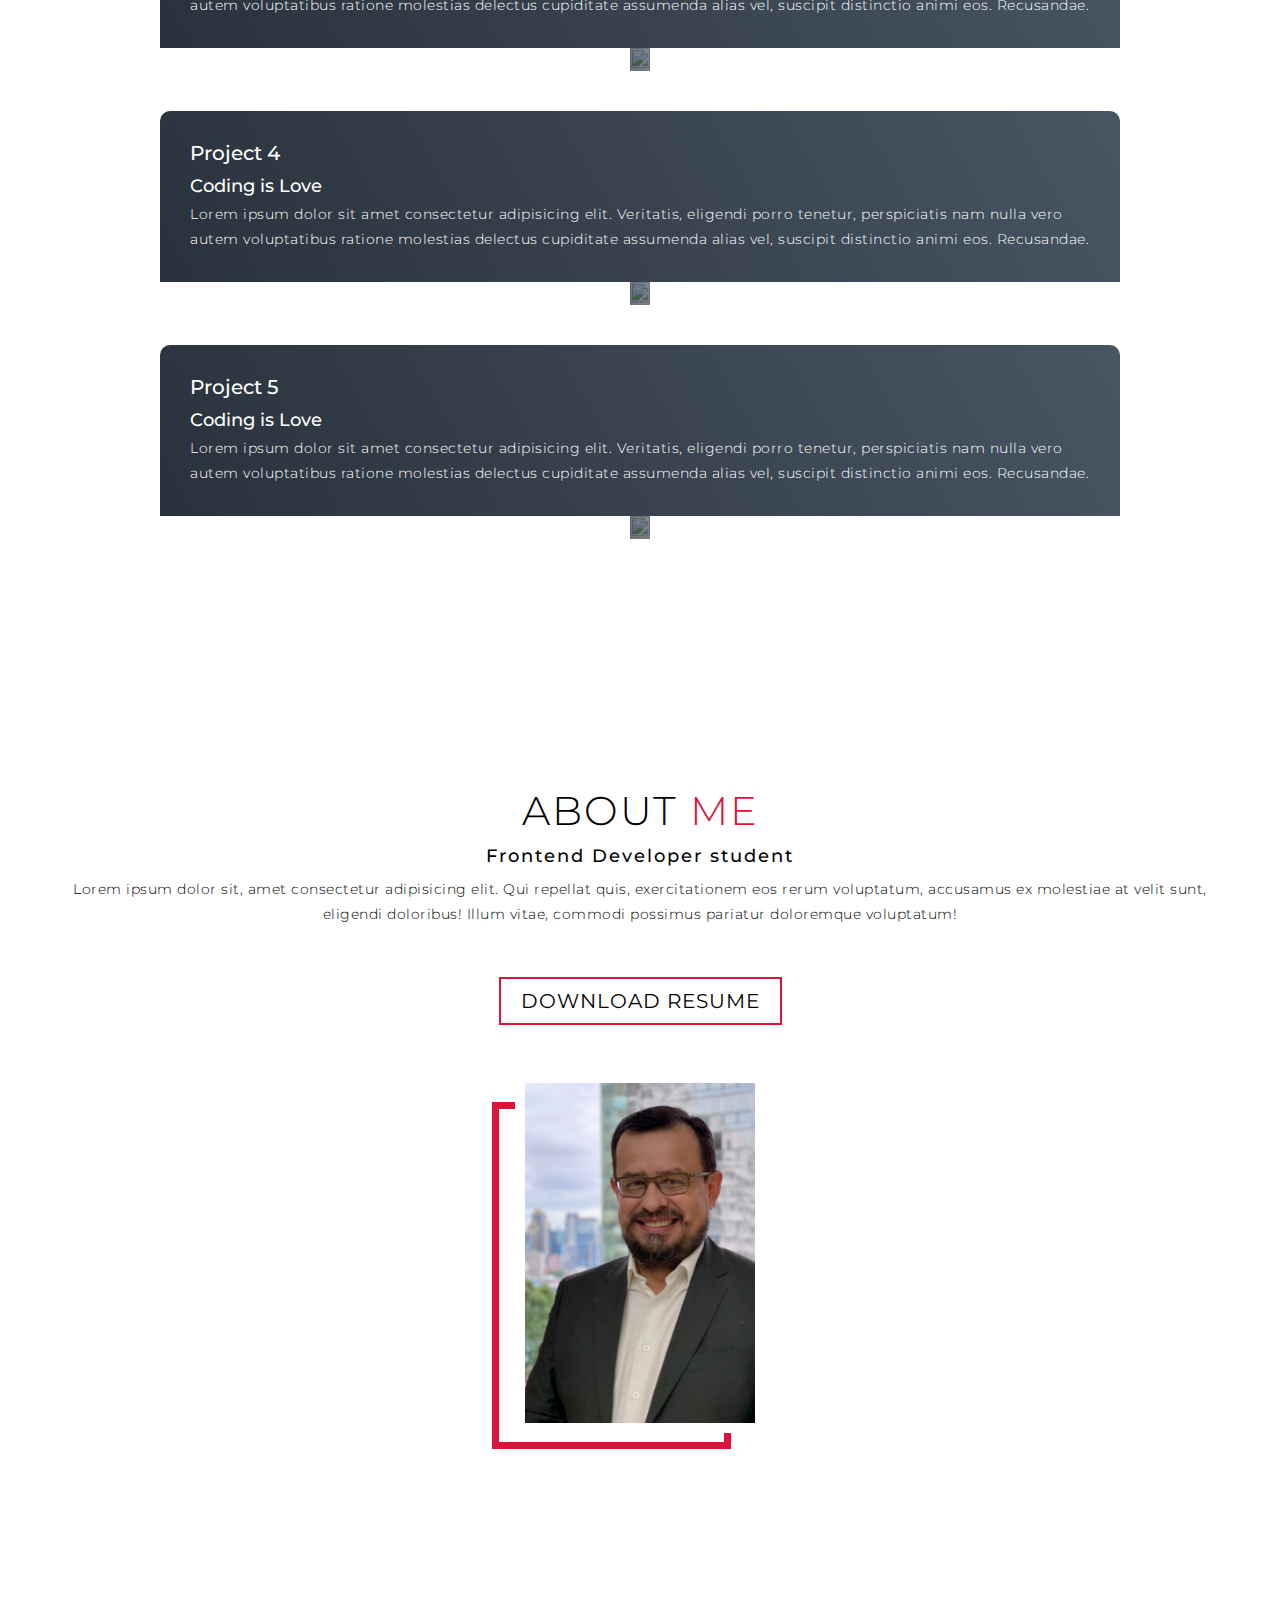
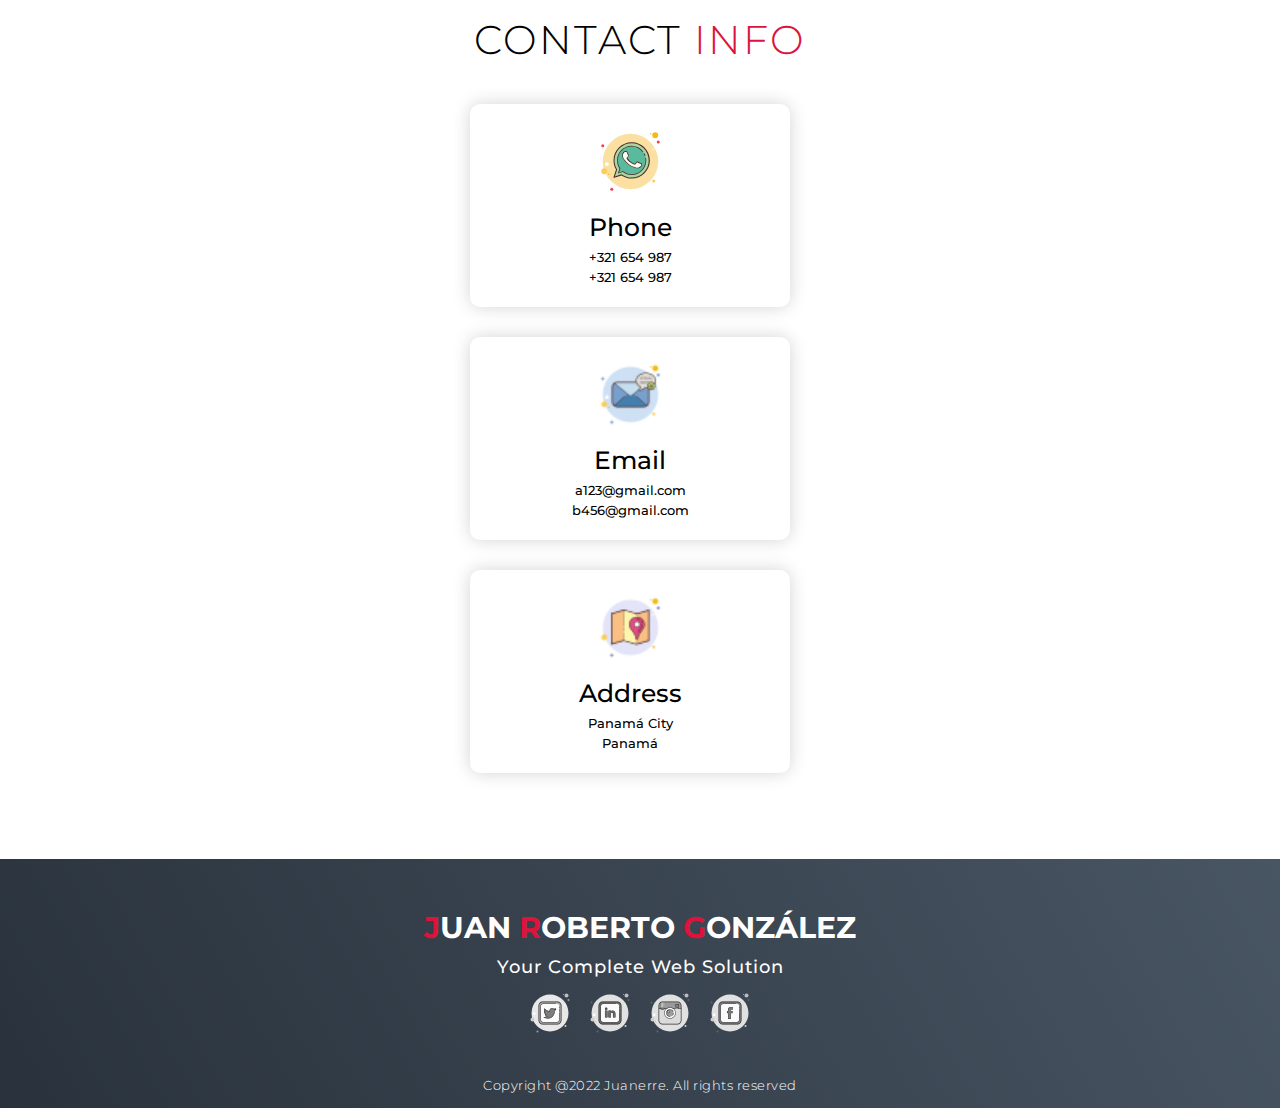
==== commit 1cbd3473: "footer section done" ====
--- a/index.html
+++ b/index.html
@@ -174,6 +174,29 @@
 <!-- End Contact section -->
 
 <!-- Footer Section -->
+<section id="footer">
+    <div class="footer container">
+        <div class="brand">
+            <h1><span>J</span>uan <span>R</span>oberto <span>G</span>onzález</h1>
+        </div>
+        <h2>Your Complete Web Solution</h2>
+        <div class="social-icon">
+            <div class="social-item">
+                <a href=""><img src="./assets/icons/icons8-twitter.svg" alt="Twitter user"></a>
+            </div>
+            <div class="social-item">
+                <a href=""><img src="./assets/icons/icons8-linkedin.svg" alt="Linkedin user"></a>
+            </div>
+            <div class="social-item">
+                <a href=""><img src="./assets/icons/icons8-instagram-old.svg" alt="Instagram user"></a>
+            </div>
+            <div class="social-item">
+                <a href=""><img src="./assets/icons/icons8-facebook.svg" alt="Facebook user"></a>
+            </div>
+        </div>
+        <p>Copyright @2022 Juanerre. All rights reserved</p>
+    </div>
+</section>
 <!-- End Footer Section -->
 
 </body>
--- a/style.css
+++ b/style.css
@@ -70,6 +70,15 @@
 .cta:hover {
     color: white;
     background-color: crimson;
+}
+
+.brand h1 {
+    font-size: 3rem;
+    text-transform: uppercase;
+    color: white;
+}
+.brand h1 span {
+    color: crimson;
 }
 
 /* herro section */
@@ -408,6 +417,54 @@
 /* End Contact Section */
 
 /* Footer Section */
+
+#footer {
+    background-image: linear-gradient(60deg, #29323c 0%, #485563 100%);
+}
+
+#footer .footer {
+    min-height: 200px;
+    flex-direction: column;
+    padding-top: 50px;
+    padding-bottom: 10px;
+}
+
+#footer h2 {
+    color: white;
+    font-weight: 500;
+    font-size: 1.8rem;
+    letter-spacing: 0.1rem;
+    margin-top: 10px;
+    margin-bottom: 10px;
+}
+
+#footer .social-icon {
+    display: flex;
+    margin-bottom: 30px;
+}
+
+#footer .social-item {
+    height: 50px;
+    width: 50px;
+    margin: 0 5px;
+}
+
+#footer .social-item img{
+    filter: grayscale(1);
+    transition: 0.3s ease filter;
+}
+
+#footer .social-item:hover img {
+    filter: grayscale(0);
+}
+
+#footer p {
+    color: white;
+    font-size: 1.3rem;
+}
+
+
+
 /* End Footer Section */
 
 
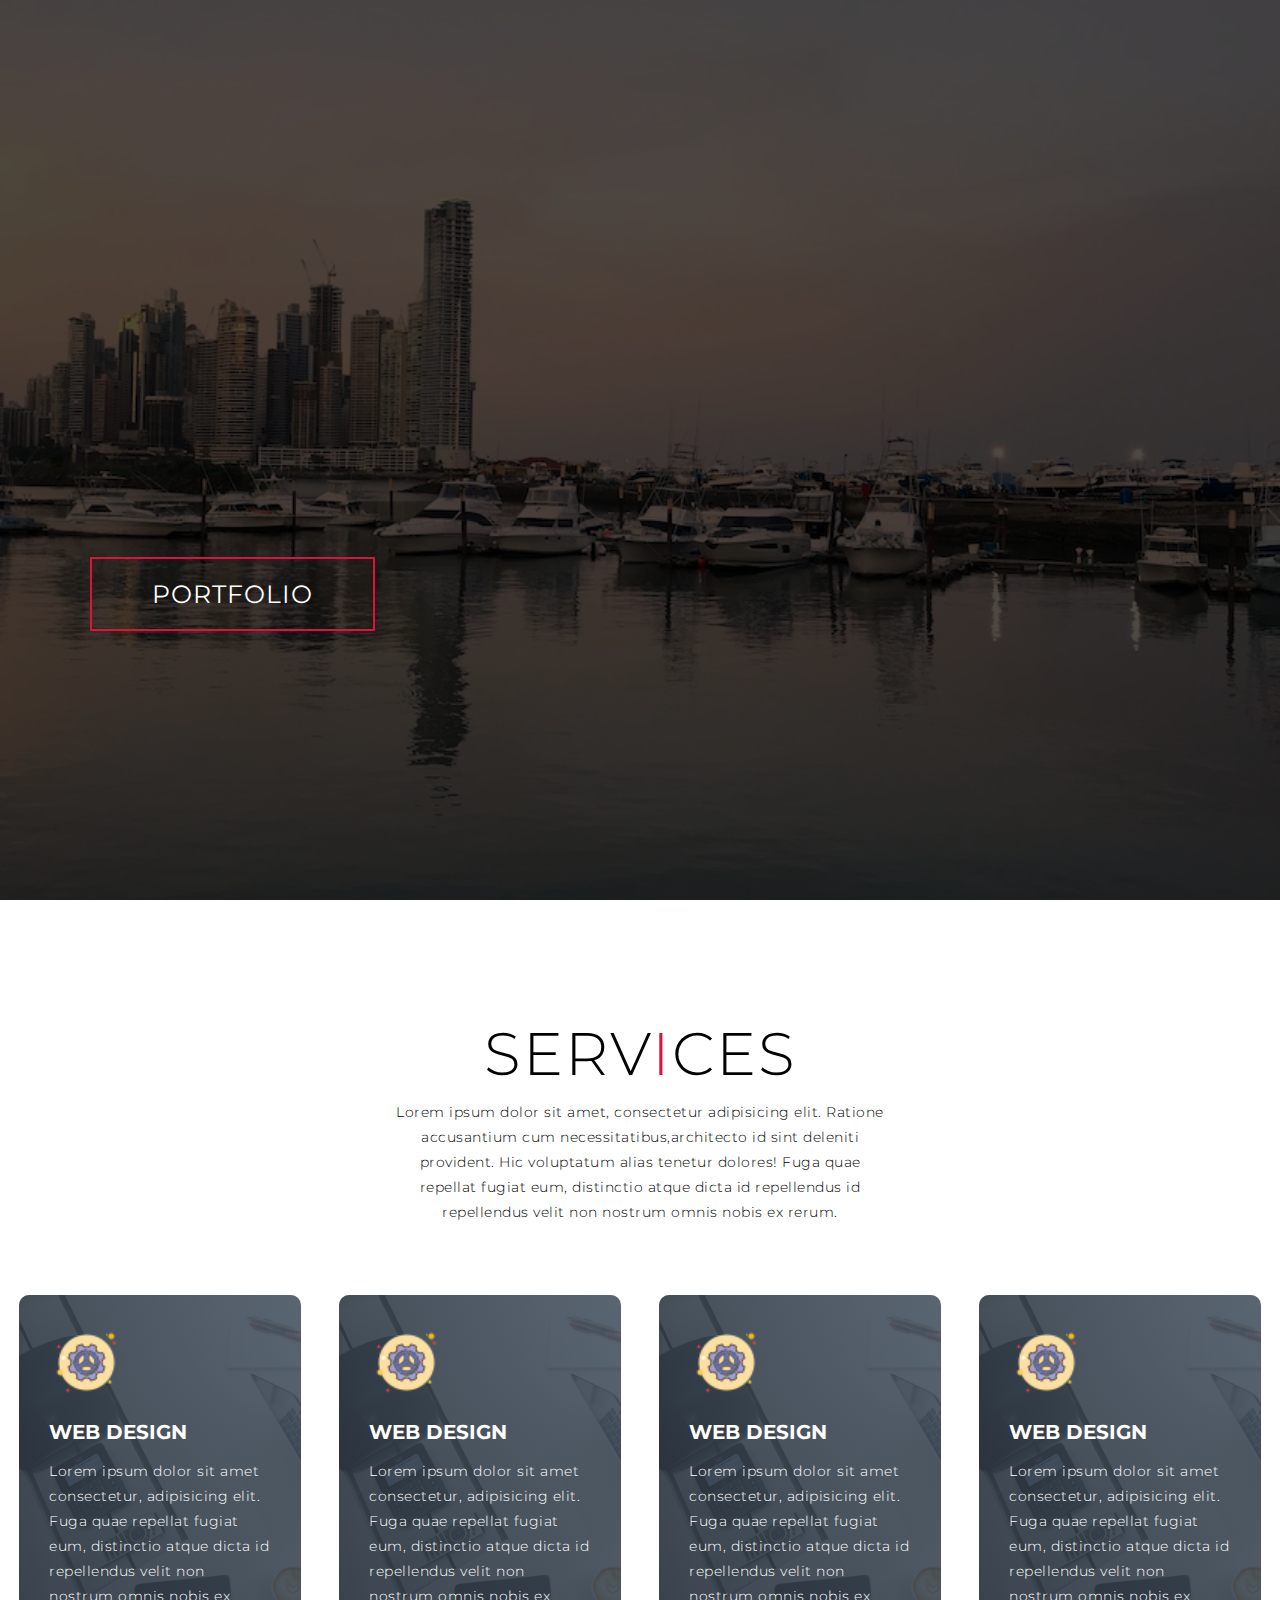
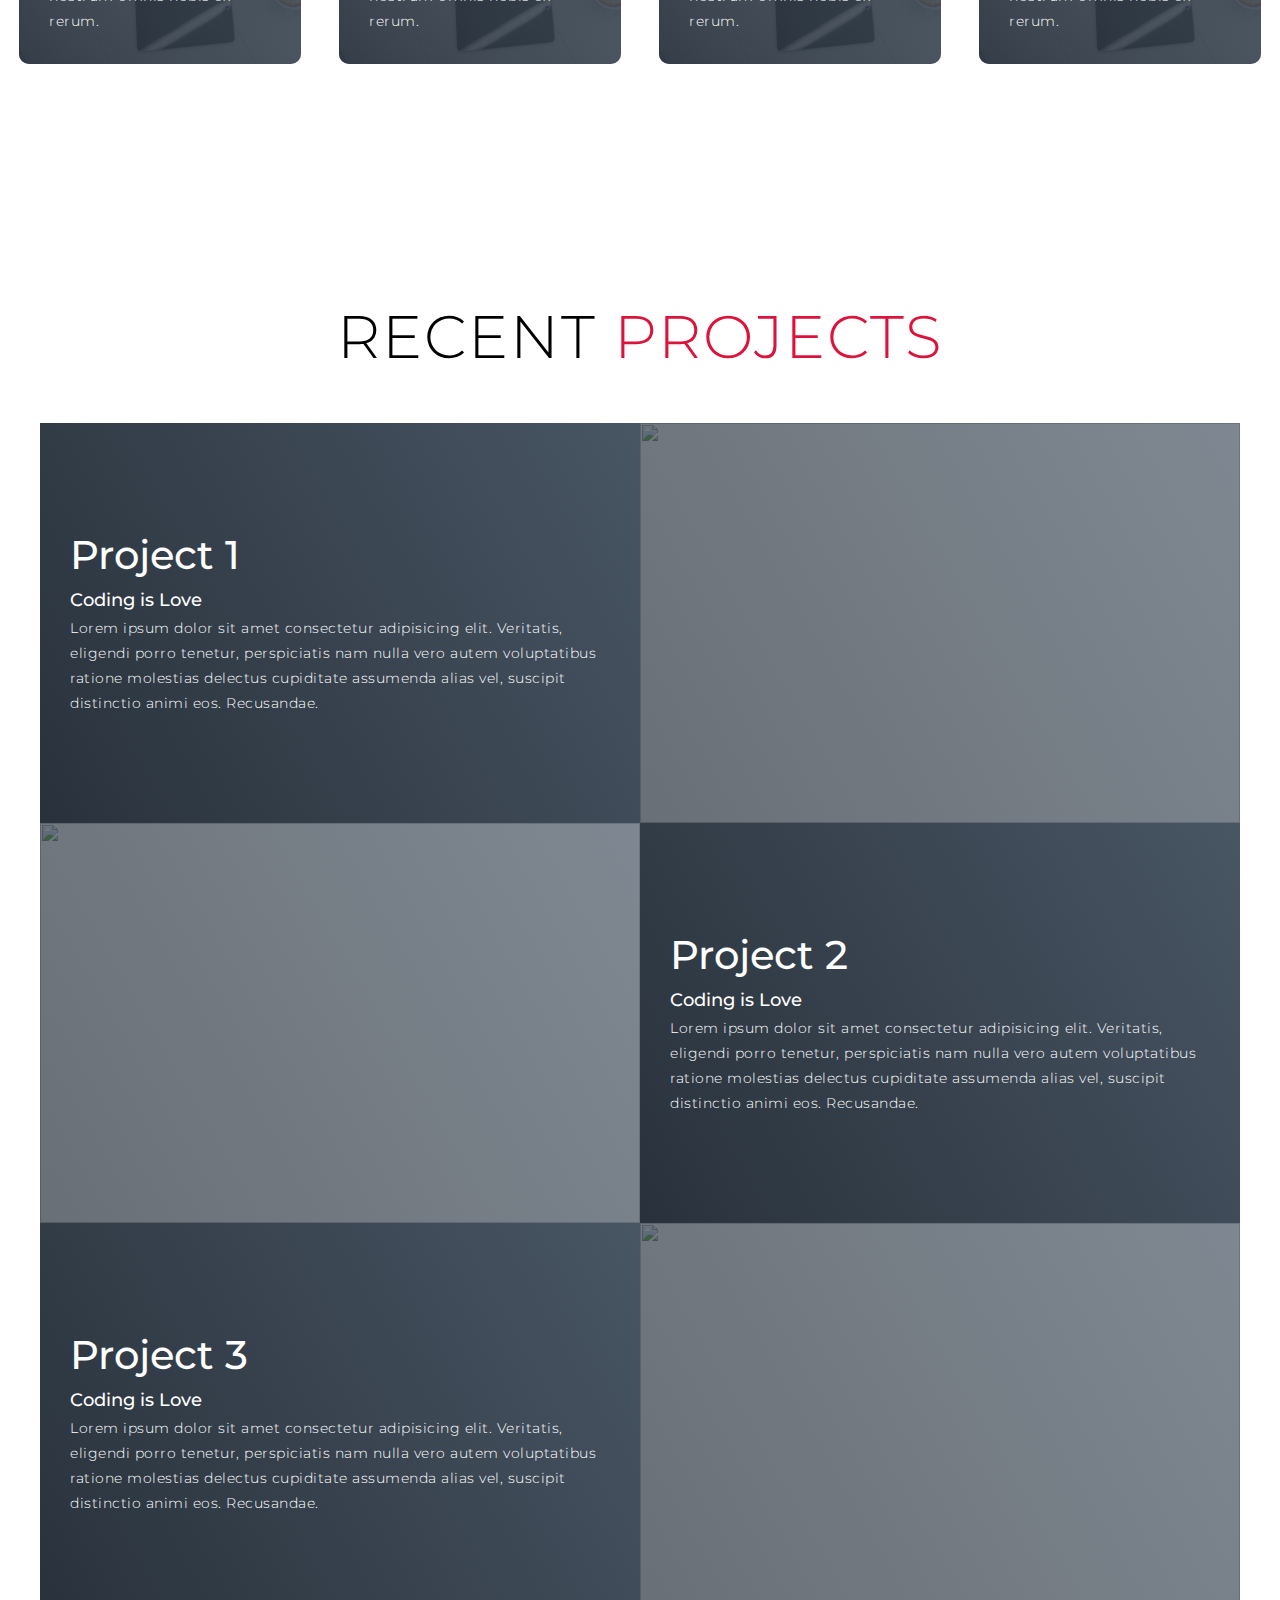
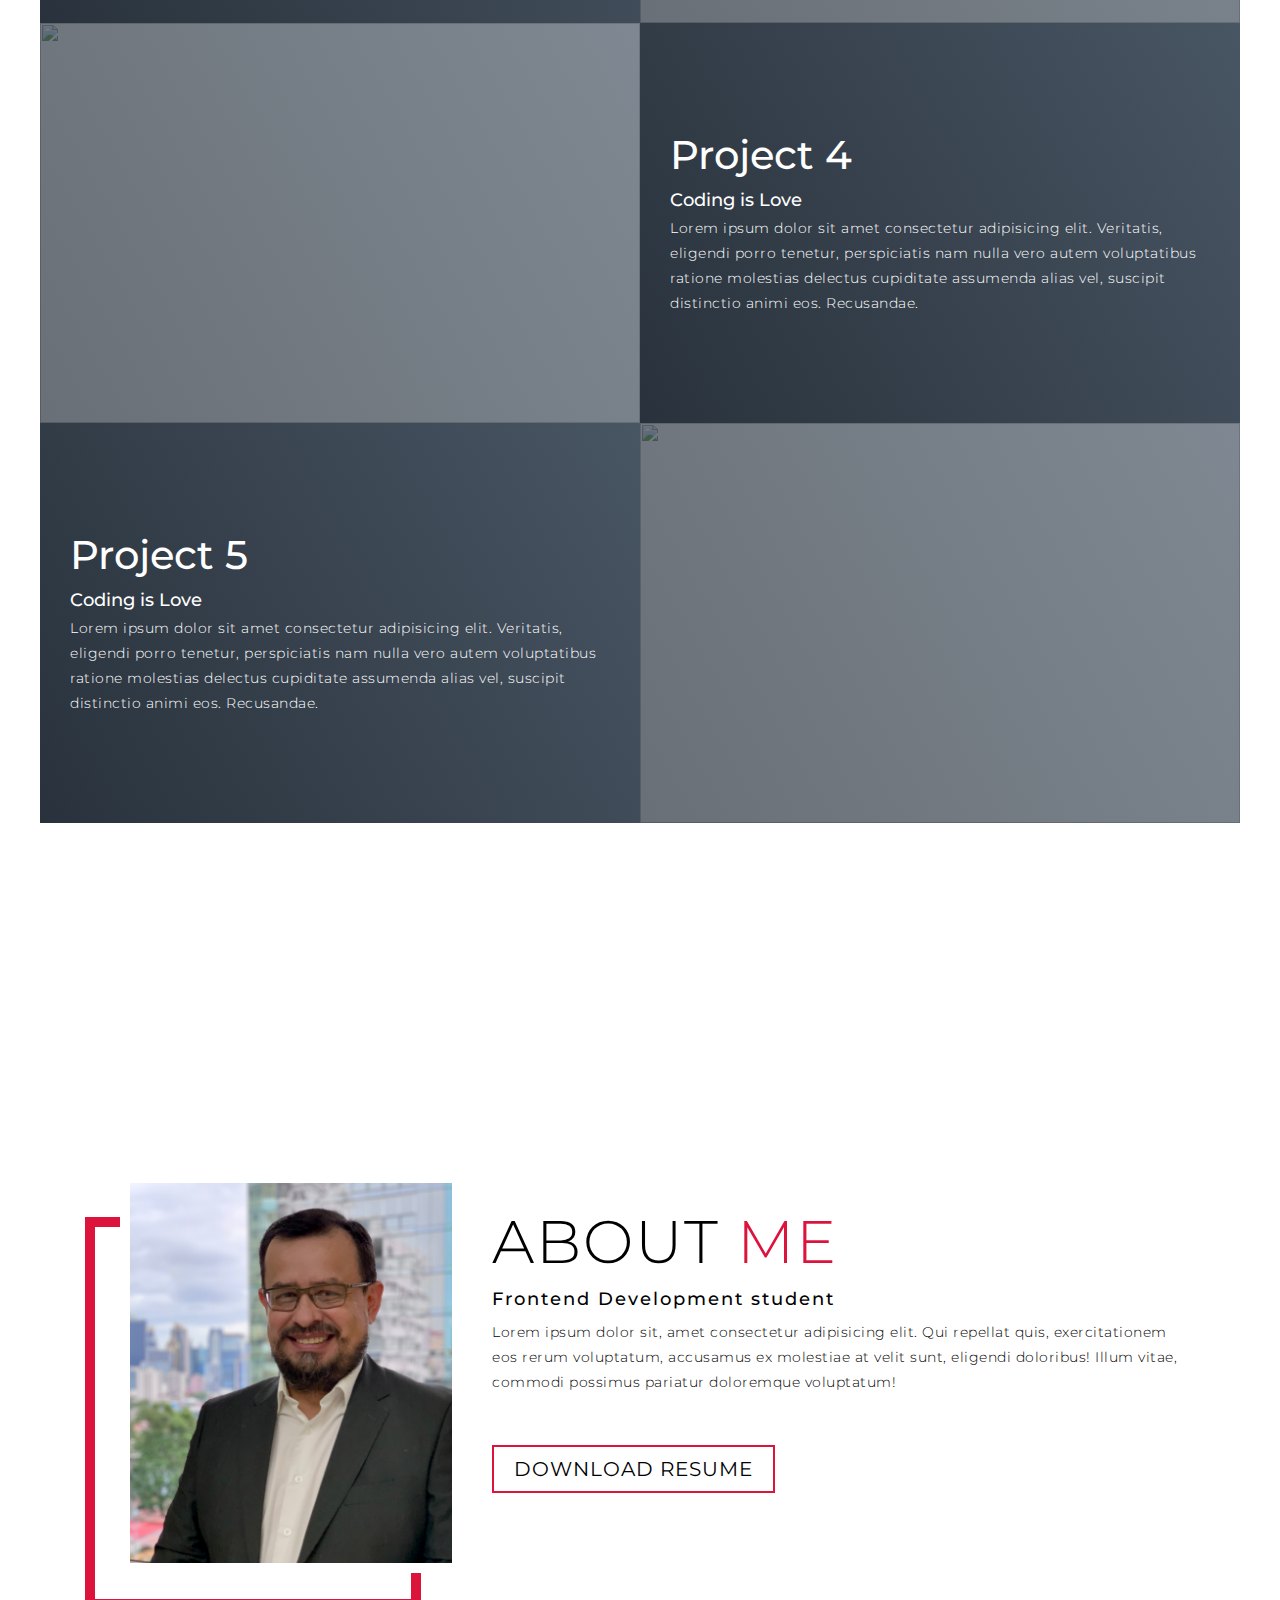
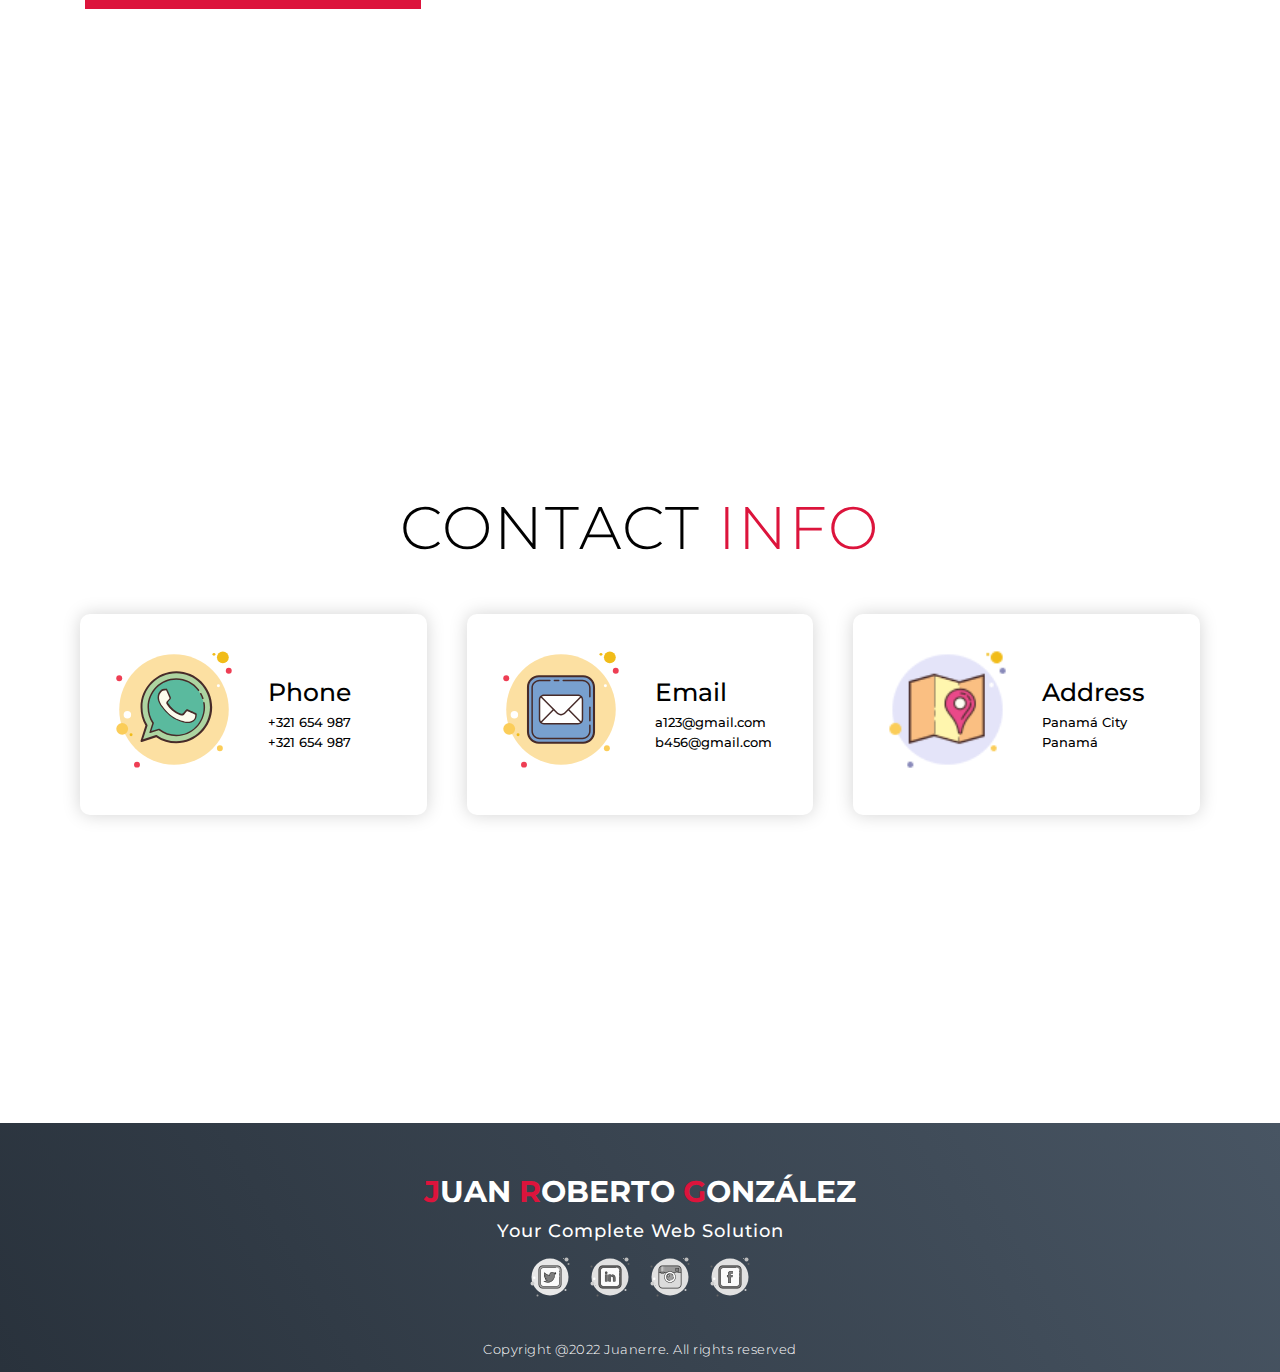
==== commit a37aabae: "responsive media queries done" ====
--- a/index.html
+++ b/index.html
@@ -128,7 +128,7 @@
         </div>
         <div class="col-right">
             <h1 class="section-title">About <span>me</span></h1>
-            <h2>Frontend Developer student</h2>
+            <h2>Frontend Development student</h2>
             <p>Lorem ipsum dolor sit, amet consectetur adipisicing elit. Qui repellat quis, exercitationem eos rerum voluptatum, accusamus ex molestiae at velit sunt, eligendi doloribus! Illum vitae, commodi possimus pariatur doloremque voluptatum!</p>
             <a href="#" class="cta">Download Resume</a>
         </div>
@@ -153,7 +153,7 @@
                 </div>
             </div>
             <div class="contact-item">
-                <div class="icon"><img src="./assets/icons/icons8-secured-letter-50.png" alt="email image"></div>
+                <div class="icon"><img src="./assets/icons/icons8-mail.svg" alt="email image"></div>
                 <div class="contact-info">
                     <h1>Email</h1>
                     <h2>a123@gmail.com</h2>
@@ -161,7 +161,7 @@
                 </div>
             </div>
             <div class="contact-item">
-                <div class="icon"><img src="./assets/icons/icons8-map-marker-50.png" alt="map image"></div>
+                <div class="icon"><img src="./assets/icons/icons8-map-marker-100.png" alt="map image"></div>
                 <div class="contact-info">
                     <h1>Address</h1>
                     <h2>Panamá City</h2>
--- a/style.css
+++ b/style.css
@@ -167,7 +167,7 @@
     padding: 100px 0;
 }
 #services .service-top {
-    max-width: 500px;
+    width: 500px;
     margin: 0 auto;
 }
 
@@ -203,7 +203,7 @@
     height: 100%;
     width: 100%;
     background-image:linear-gradient(60deg, #29323c 0%, #485563 100%);
-    opacity: 0.8;
+    opacity: 0.9;
     z-index: -1;
 }
 
@@ -260,7 +260,6 @@
 #projects .project-info {
     padding: 30px;
     flex-basis: 50%;
-    background-color: white;
     height: 100%;
     display: flex;
     align-items: flex-start;
@@ -271,7 +270,7 @@
 }
 
 #projects .project-info h1 {
-    font-size: 2rem;
+    font-size: 4rem;
     font-weight: 500;
 }
 
@@ -287,7 +286,7 @@
 
 #projects .project-img {
     flex-basis: 50%;
-    height: 300px;
+    height: 100%;
     overflow: hidden;
     position: relative;
 }
@@ -302,6 +301,7 @@
     background-image: linear-gradient(60deg, #29323c 0%, #485563 100%);
     opacity: 0.7;
 }
+
 #projects .project-img img {
     transition: 0.3s ease transform;
 }
@@ -492,4 +492,129 @@
         font-weight: 600;
     }    
 }
-/* End Keyframes(animation) */+/* End Keyframes(animation) */
+
+/* Media Query Tablet */
+@media only screen and (min-width:768px) {
+    .cta {
+        font-size: 2.5rem;
+        padding: 20px 60px;
+    }
+    h1.section-title {
+        font-size: 6rem;
+    }
+    /* Hero */
+    #hero h1 {
+        font-size: 7rem;
+    }
+    /* End Hero */
+
+    /* service section */
+    #services .service-bottom .service-item {
+        flex-basis: 45%;
+        margin: 1.5%;
+    }
+    /* End service section */
+
+    /* Projects */
+    #projects .project-item {
+    flex-direction: row;
+    }
+
+    #projects .project-item:nth-child(even) {
+       flex-direction: row-reverse; 
+    }
+
+    #projects .project-item {
+        height: 400px;
+        margin: 0;
+        width: 100%;
+        border-radius: 0;
+    }
+
+    #projects .all-projects .project-info {
+        height: 100%;
+    }
+
+    #projects .all-projects .project-img:after {
+        height: 100%;
+    }
+    /* End Projects */
+
+    /* About */
+    #about .about {
+        flex-direction: row;
+    }
+
+    #about .col-left{
+        width: 600px;
+        height: 400px;
+        padding-left: 60px;
+    }
+
+    #about .about .col-left .about-img::after {
+        left: -45px;
+        top: 34px;
+        height: 98%;
+        width: 98%;
+        border: 10px solid crimson;
+    }
+
+    #about .col-right {
+        text-align: left;
+        padding: 30px;
+    }
+
+    #about .col-right h1 {
+        text-align: left;
+    }
+    /* End About */
+
+    /* Contact */
+    #contact .contact {
+        flex-direction: column;
+        padding: 100px 0;
+        align-items: center;
+        justify-content: center;
+        min-width: 20vh;
+    }
+
+    #contact .contact-items {
+        width: 100%;
+        display: flex;
+        flex-direction: row;
+        padding: 20px;
+        margin: 0;
+    }
+
+    #contact .contact-item {
+        margin: 20px;
+        flex-direction: row;
+    }
+
+    #contact .contact-item .icon {
+        height: 100%;
+        width: 100%;
+    }
+
+    #contact .contact-item .icon img {
+        object-fit: contain;
+    }
+    
+    #contact .contact-item .contact-info {
+        width: 100%;
+        text-align: left;
+        padding-left: 20px;
+    }
+    /* End Contact */
+}
+/* End Media Query Tablet */
+
+/* Media Query for Desktop */
+@media only screen and (min-width: 1200px) {
+    #services .service-bottom .service-item {
+        flex-basis: 22%;
+        margin: 1.5%;
+    }
+}
+/* End Media Query for Desktop */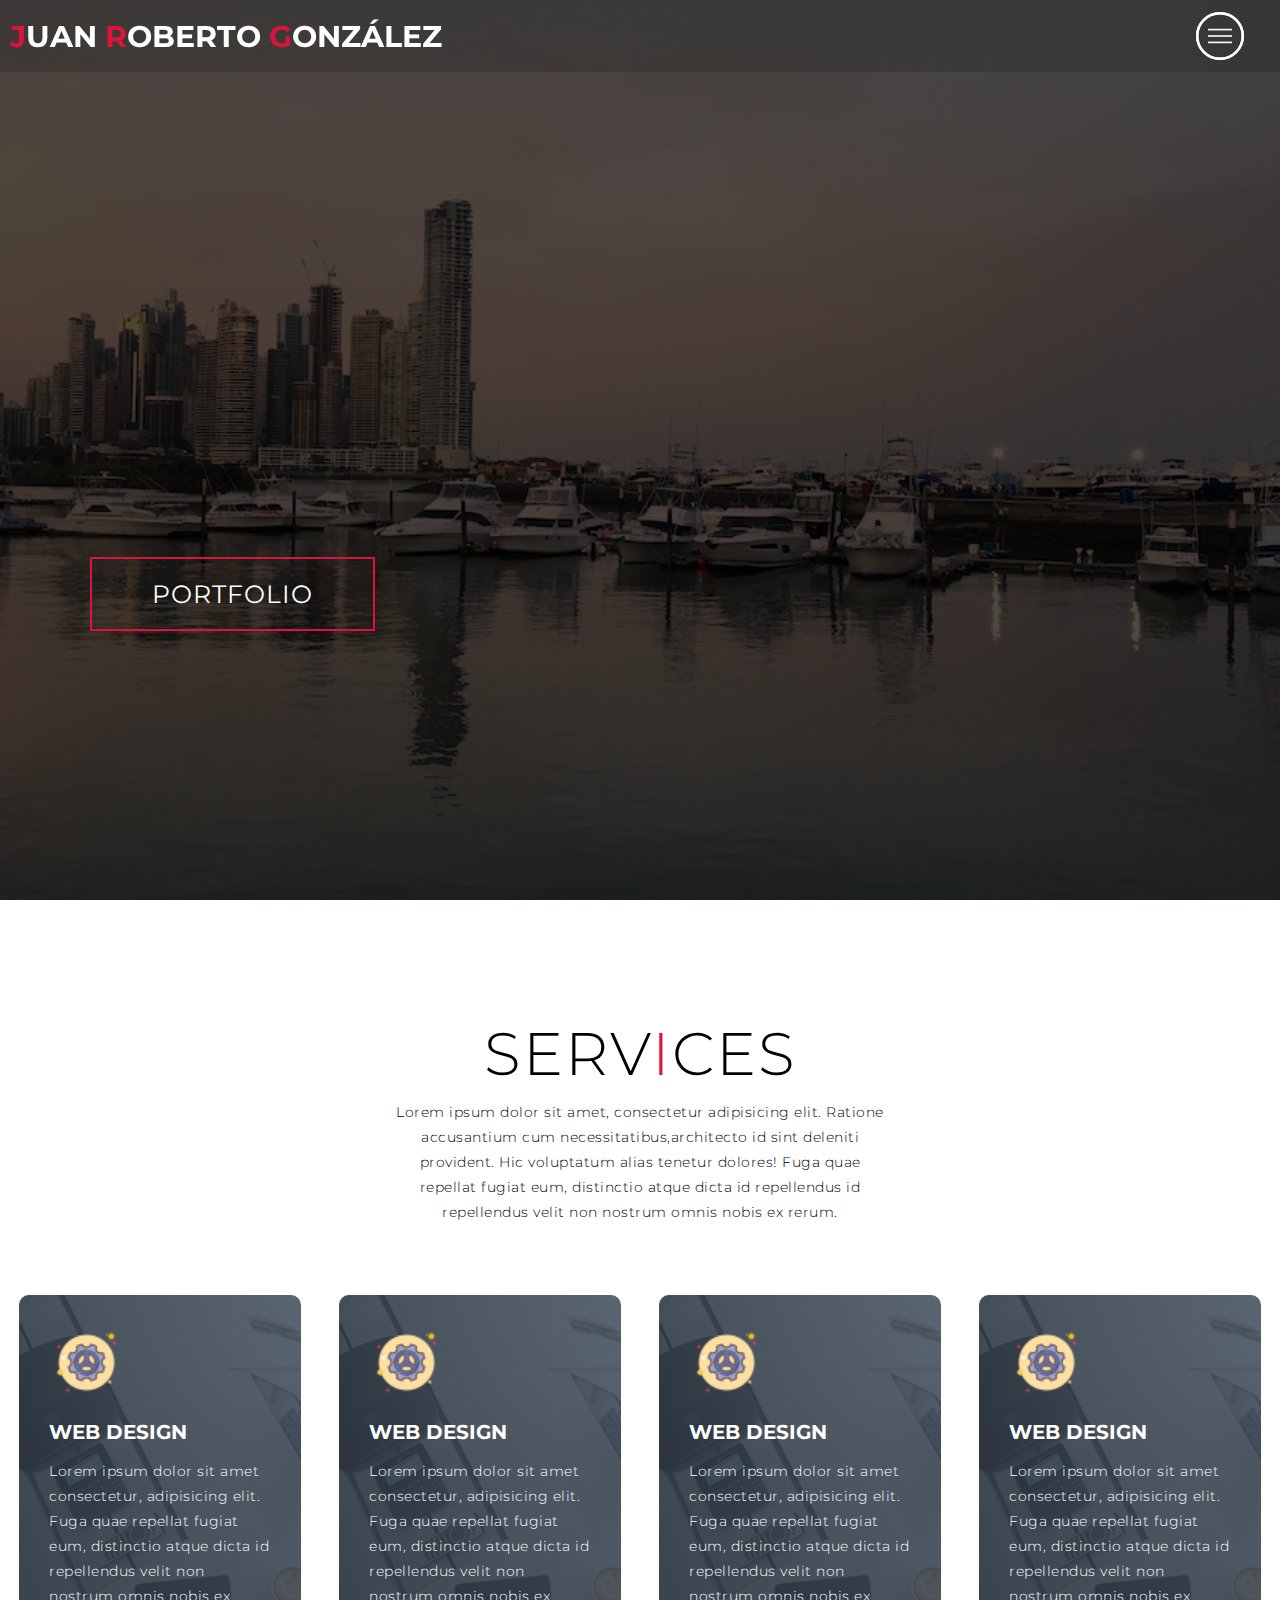
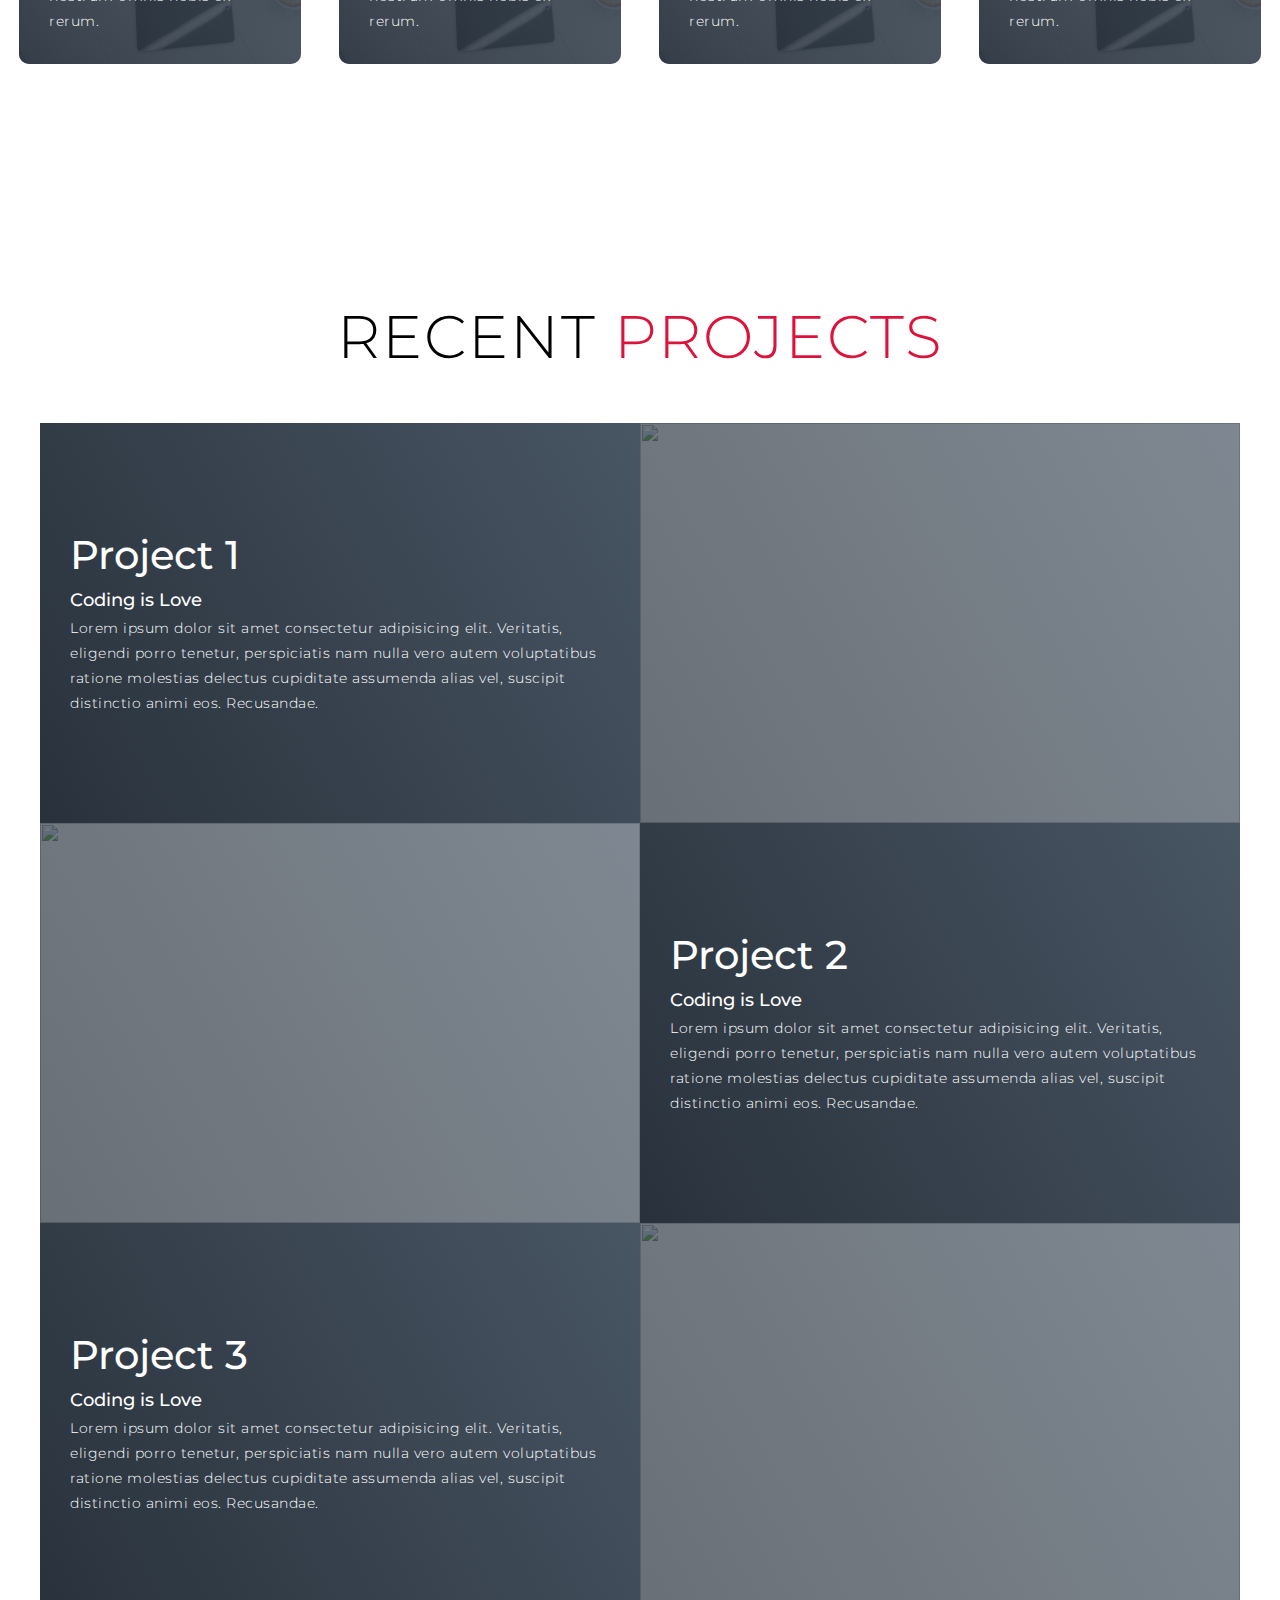
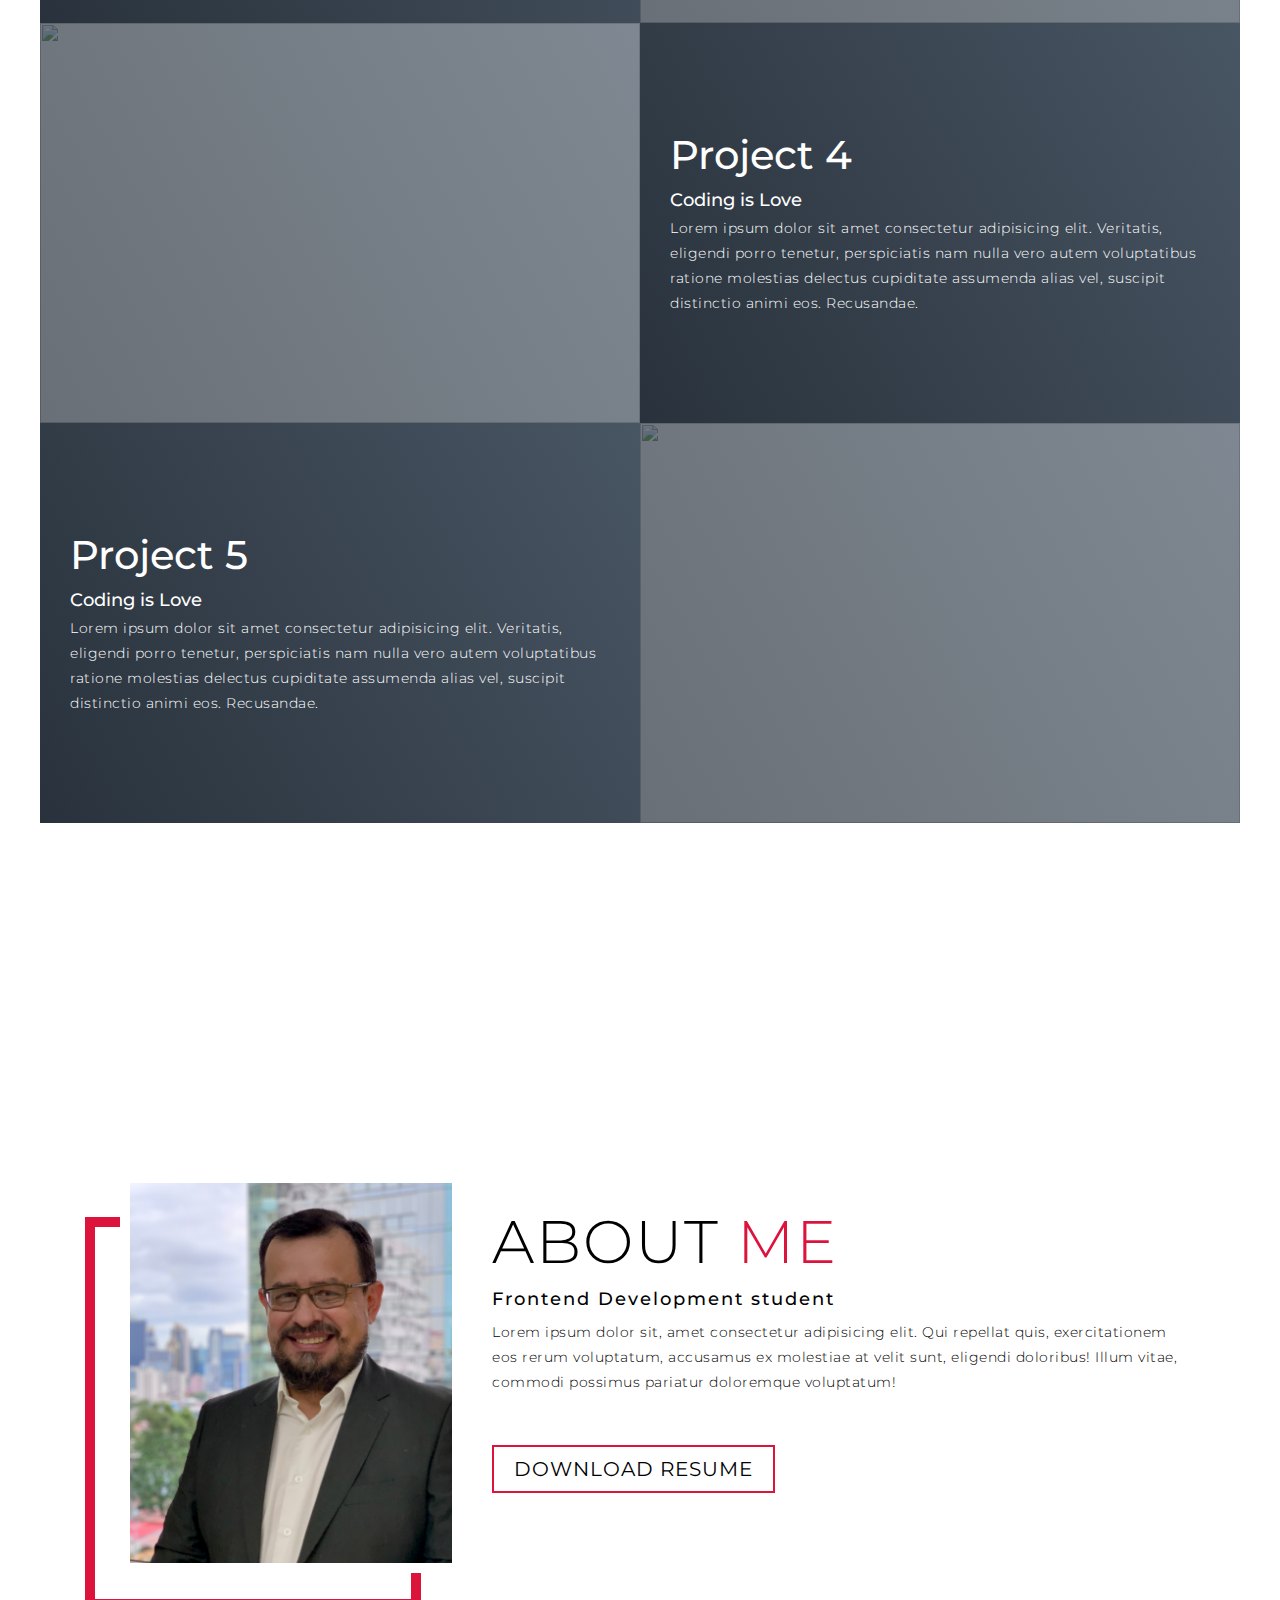
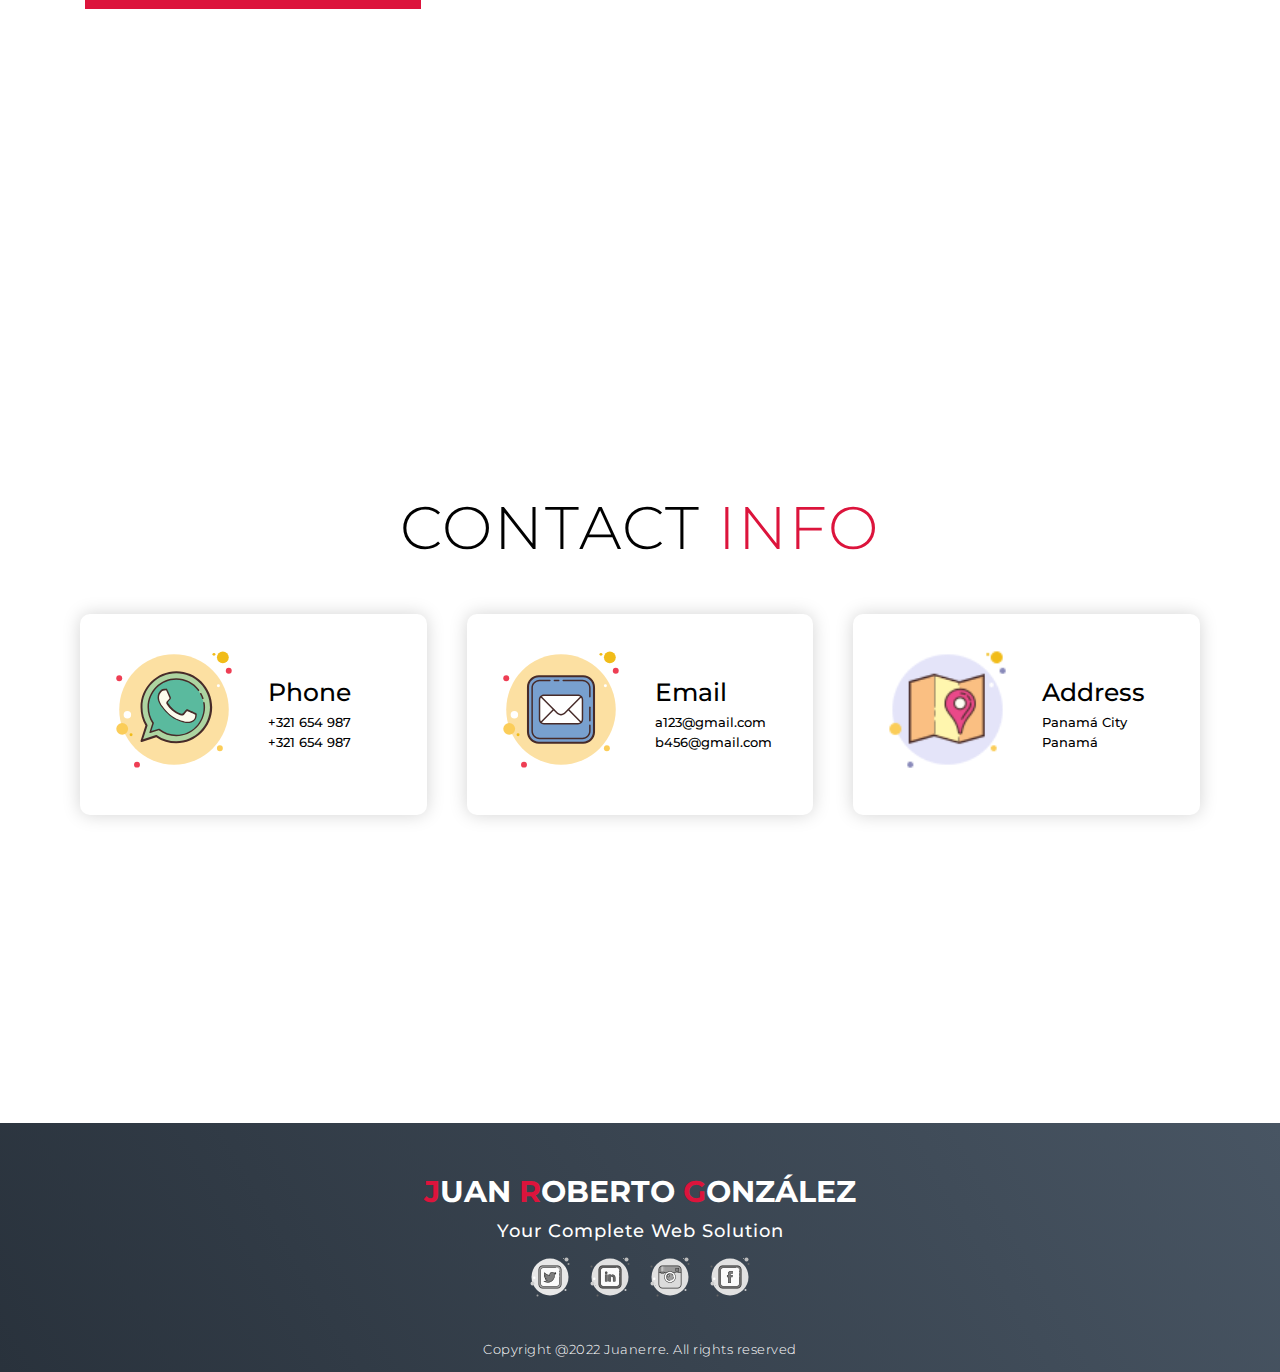
==== commit 5116d320: "nav-bar and animated menu ready" ====
--- a/index.html
+++ b/index.html
@@ -8,7 +8,31 @@
     <title>Static Web practice</title>
 </head>
 <body>
-    <!--Hero  Section  -->
+<!-- Header Section-->
+     
+   <!-- End Header Section-->
+<section id="header">
+    <div class="header container">
+        <div class="nav-bar">
+            <div class="brand">
+                <a href="#hero"><h1><span>J</span>uan <span>R</span>oberto <span>G</span>onzález</h1></a>
+            </div>
+            <div class="nav-list">
+                <div class="hamburger">
+                    <div class="bar"></div>
+                </div>
+                <ul>
+                    <li><a href="#" data-after="Home">Home</a></li>
+                    <li><a href="#" data-after="Services">Services</a></li>
+                    <li><a href="#" data-after="Projects">Projects</a></li>
+                    <li><a href="#" data-after="About">About</a></li>
+                    <li><a href="#" data-after="Contact">Contact</a></li>
+                </ul>
+            </div>
+        </div>
+    </div>
+</section>
+<!--Hero  Section  -->
 <section id="hero">
     <div class="hero container">
         <div>
@@ -198,6 +222,6 @@
     </div>
 </section>
 <!-- End Footer Section -->
-
+<script src="./app.js"></script>
 </body>
 </html>--- a/style.css
+++ b/style.css
@@ -81,7 +81,151 @@
     color: crimson;
 }
 
-/* herro section */
+
+/* Header Section */
+#header {
+    position: fixed;
+    z-index: 1000;
+    left: 0;
+    top: 0;
+    width: 100vw;
+    height: auto;
+}
+
+#header .header{
+    min-height: 8vh;
+    background-color: rgba(31, 30, 30, 0.24);
+}
+
+.header .nav-bar {
+    display: flex;
+    align-items: center;
+    justify-content: space-between;
+    width: 100%;
+    height: 100%;
+    max-width: 1300px;
+    padding: 0 10px;
+}
+
+#header .nav-list ul {
+    list-style: none;
+    position: absolute;
+    background-color: rgb(31, 30, 30);
+    width: 100vw;
+    height: 100vh;
+    left: 100%;
+    top: 0;
+    display: flex;
+    flex-direction: column;
+    justify-content: center;
+    align-items: center;
+    z-index: 1;
+    overflow-x: hidden;
+    transition: 0.5s ease left;
+}
+
+#header .nav-list ul.active{
+    left: 0%;
+}
+
+#header .nav-list ul a {
+    font-size: 2.5rem;
+    font-weight: 500;
+    letter-spacing: 0.2rem;
+    text-decoration: none;
+    color: white;
+    text-transform: uppercase;
+    padding: 20px;
+    display: block;
+}
+
+#header .nav-list ul a::after {
+    content: attr(data-after);
+    position: absolute;
+    top: 50%;
+    left: 50%;
+    transform: translate(-50%, -50%) scale(0);
+    color: rgba(240,248, 255, 0.021);
+    font-size: 13rem;
+    letter-spacing: 50px;
+    z-index: -1;
+    transition: 0.3s ease letter-spacing;
+}
+
+#header .nav-list ul  li:hover a::after {
+    transform: translate(-50%, -50%) scale(1);
+    letter-spacing: initial;
+}
+
+#header .hamburger {
+    height: 60px;
+    width: 60px;
+    display: inline-block;
+    border: 3px solid white;
+    border-radius: 50%;
+    position: relative;
+    display: flex;
+    align-items: center;
+    justify-content: center;
+    z-index: 100;
+    cursor: pointer;
+    transform: scale(0.8);
+    margin-right: 20px;
+}
+
+#header .hamburger::after {
+    position: absolute;
+    content: '';
+    height: 100%;
+    width: 100%;
+    border-radius: 50%;
+    border: 3px solid white;
+    animation: hamburger_pulse 1s ease infinite;
+}
+
+#header .hamburger .bar {
+    height: 2px;
+    width: 30px;
+    position: relative;
+    background-color: white;
+    z-index: -1;
+}
+
+#header .hamburger .bar::after,
+#header .hamburger .bar::before {
+    content: '';
+    position: absolute;
+    height: 100%;
+    width: 100%;
+    left: 0;
+    background-color: white;
+    transition: 0.3s ease;
+    transition-property: top, bottom;    
+}
+
+#header .hamburger .bar::after {
+    top: 8px;
+}
+
+#header .hamburger .bar::before {
+    bottom: 8px;
+}
+
+#header .hamburger.active .bar::before {
+    bottom: 0;
+}
+
+#header .hamburger.active .bar::after {
+    top: 0;
+}
+
+
+
+
+
+/* End Header Section */
+
+/* Hero section */
 #hero {
     background-image: url(./assets/img/YATCH-CLUB-PANAMA-CITY.jpeg);
     background-size: cover;
@@ -469,6 +613,18 @@
 
 
 /* keyframes(animation) */
+
+@keyframes hamburger_pulse {
+    0% {
+        opacity: 1;
+        transform: scale(1);
+    }
+    100% {
+        opacity: 0;
+        transform: scale(1.35);
+    }
+}
+
 @keyframes text_reveal_box {
     50% {
         width: 100%;
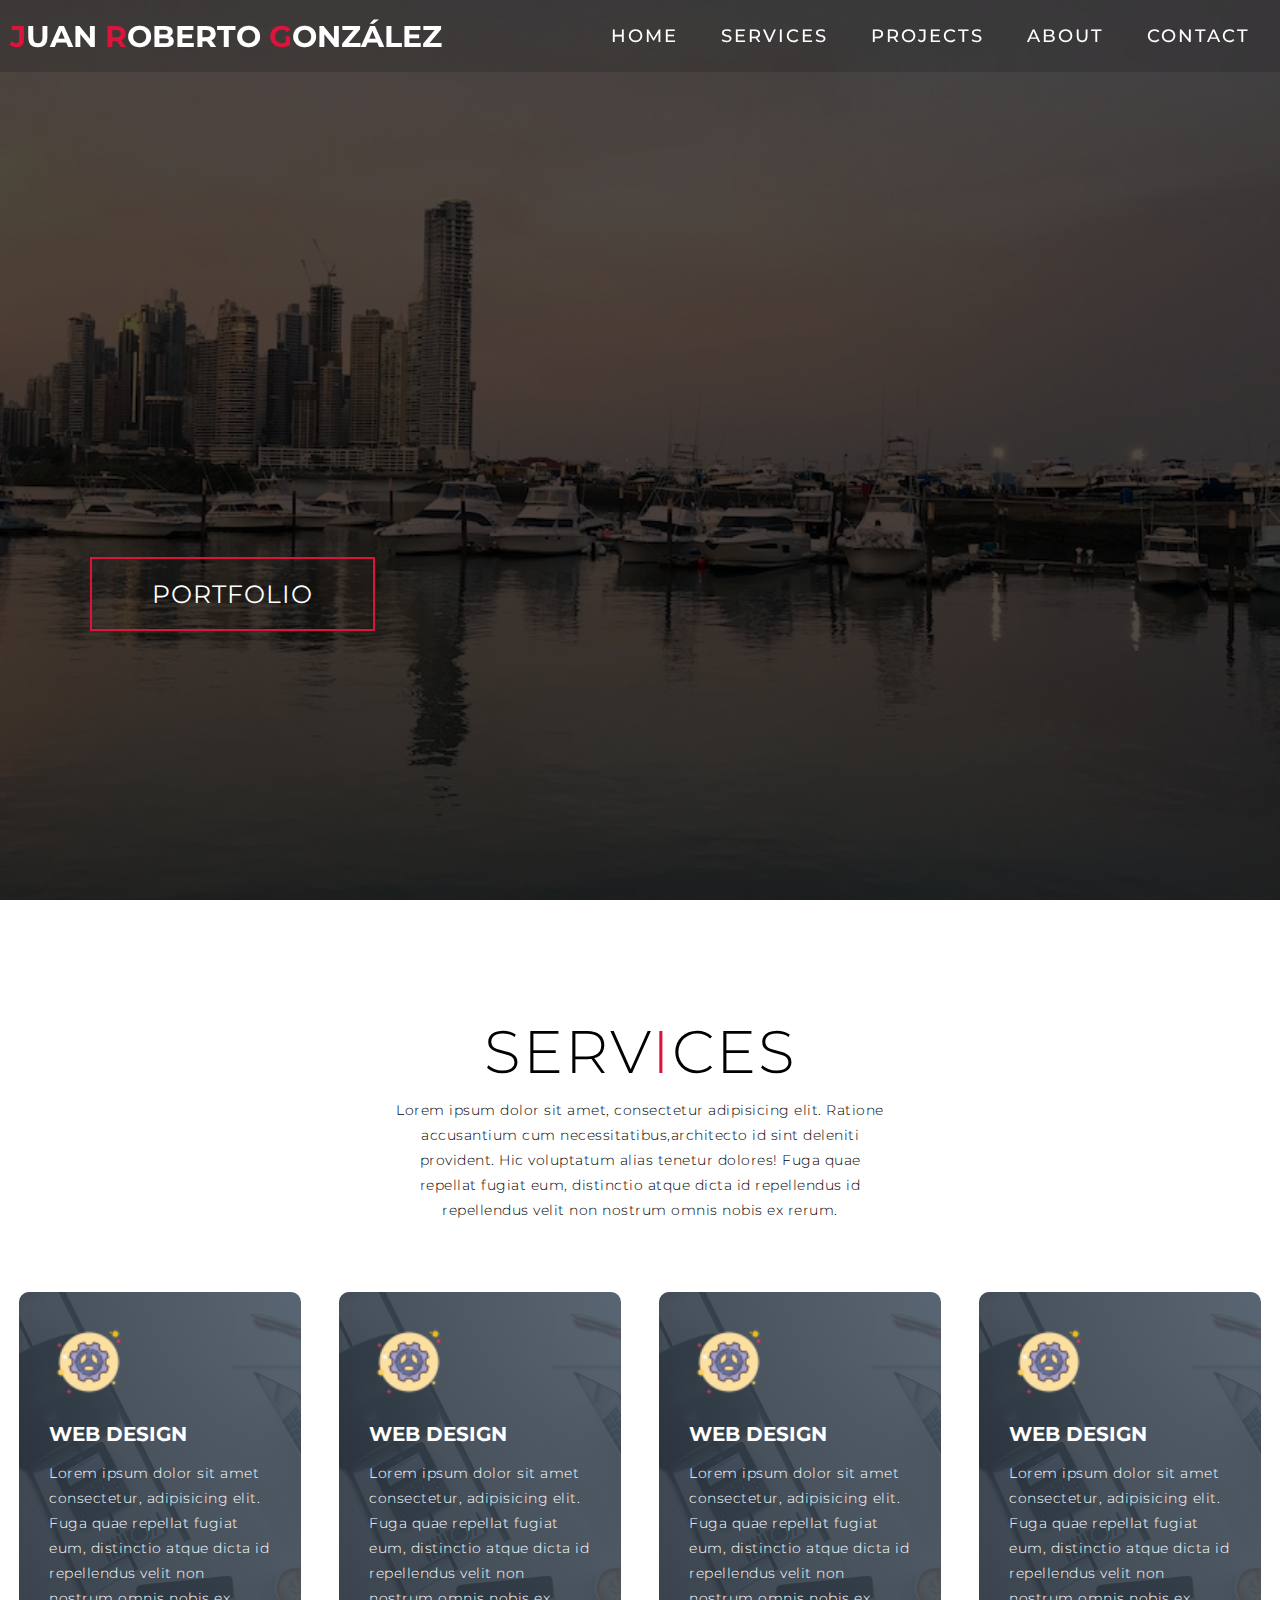
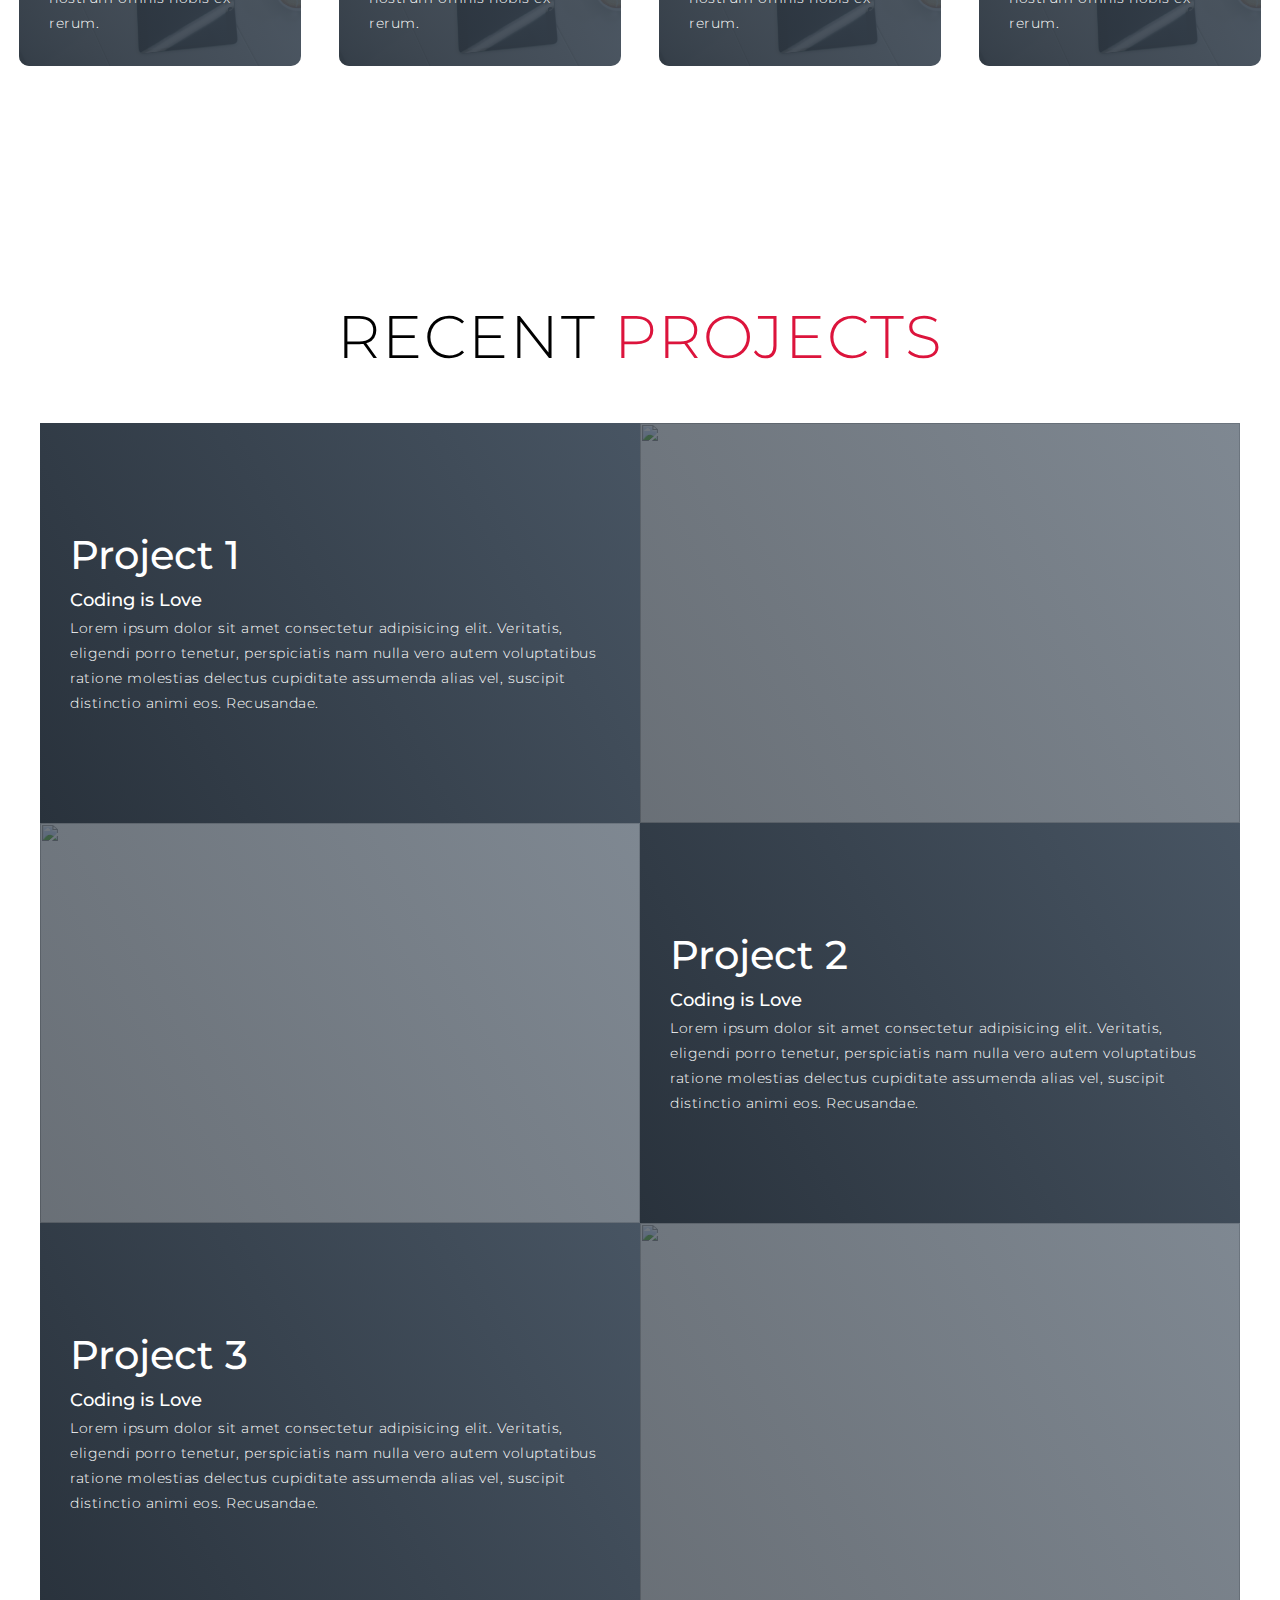
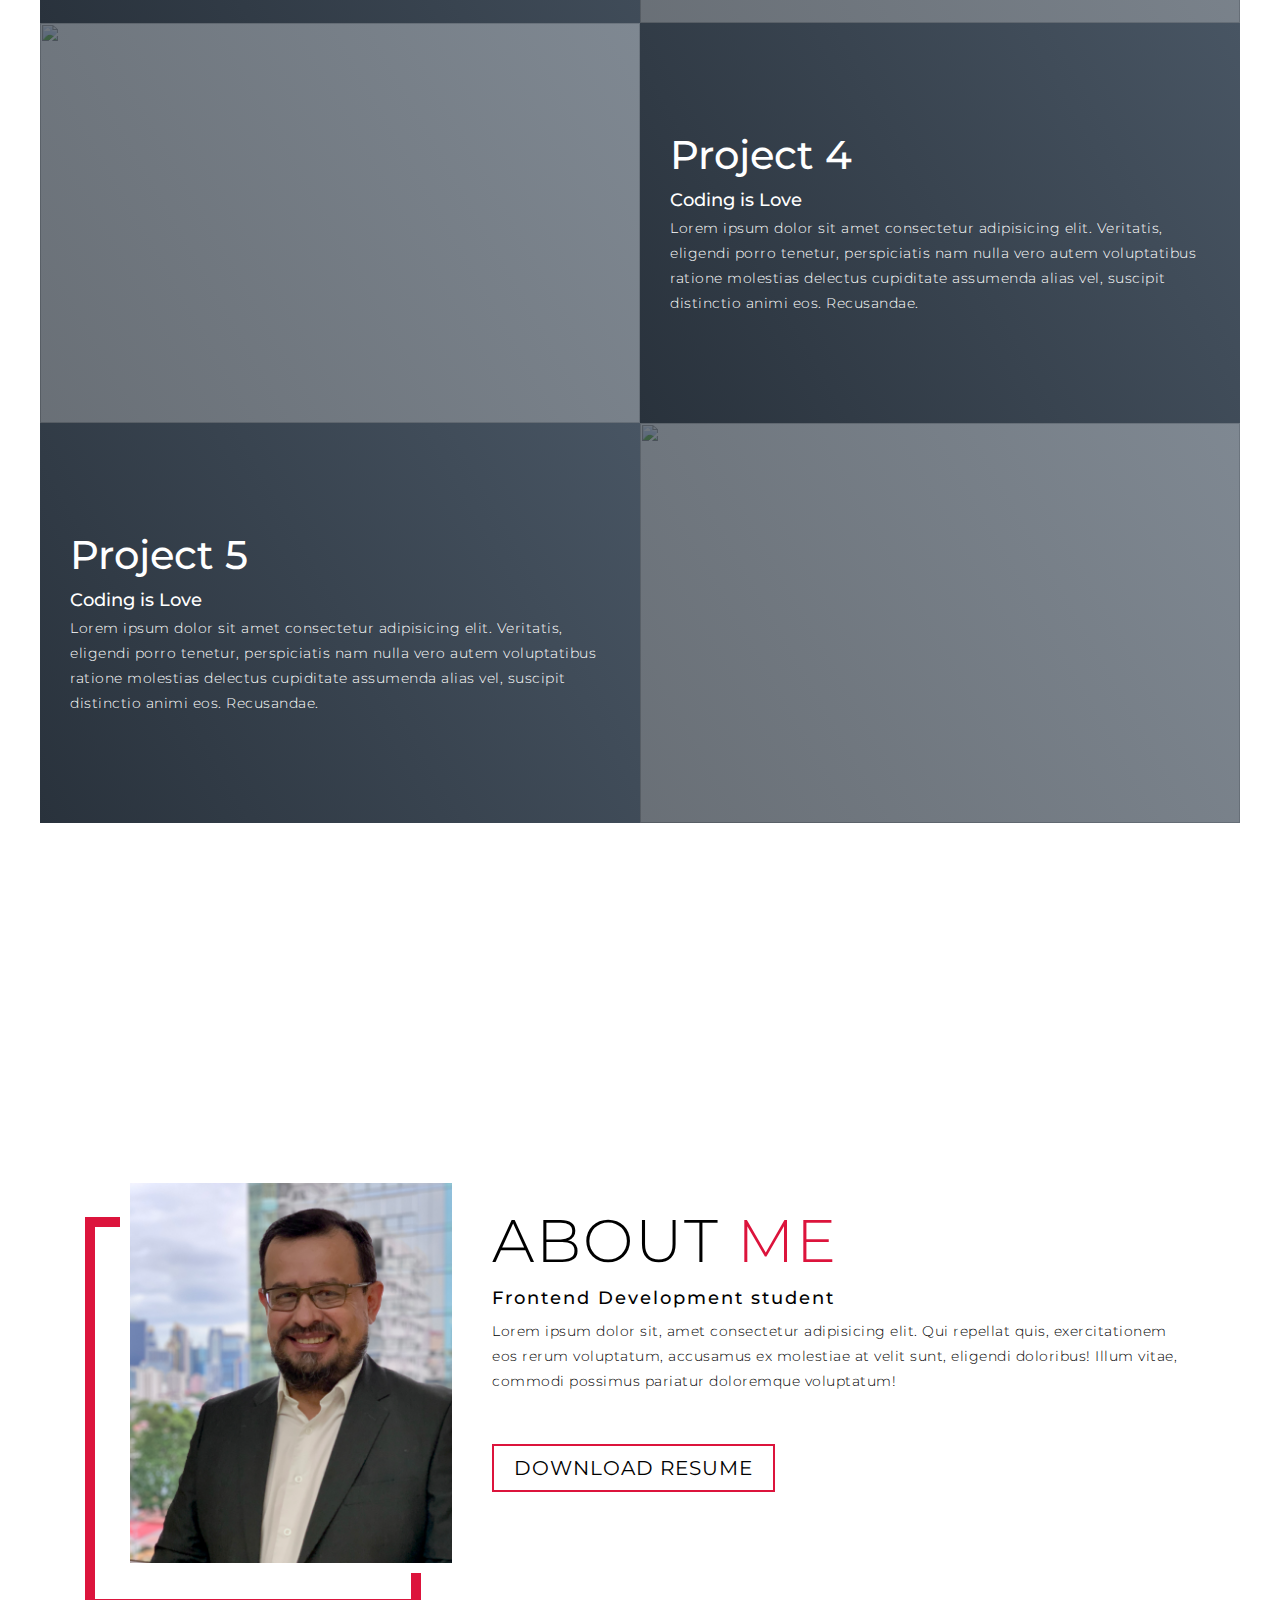
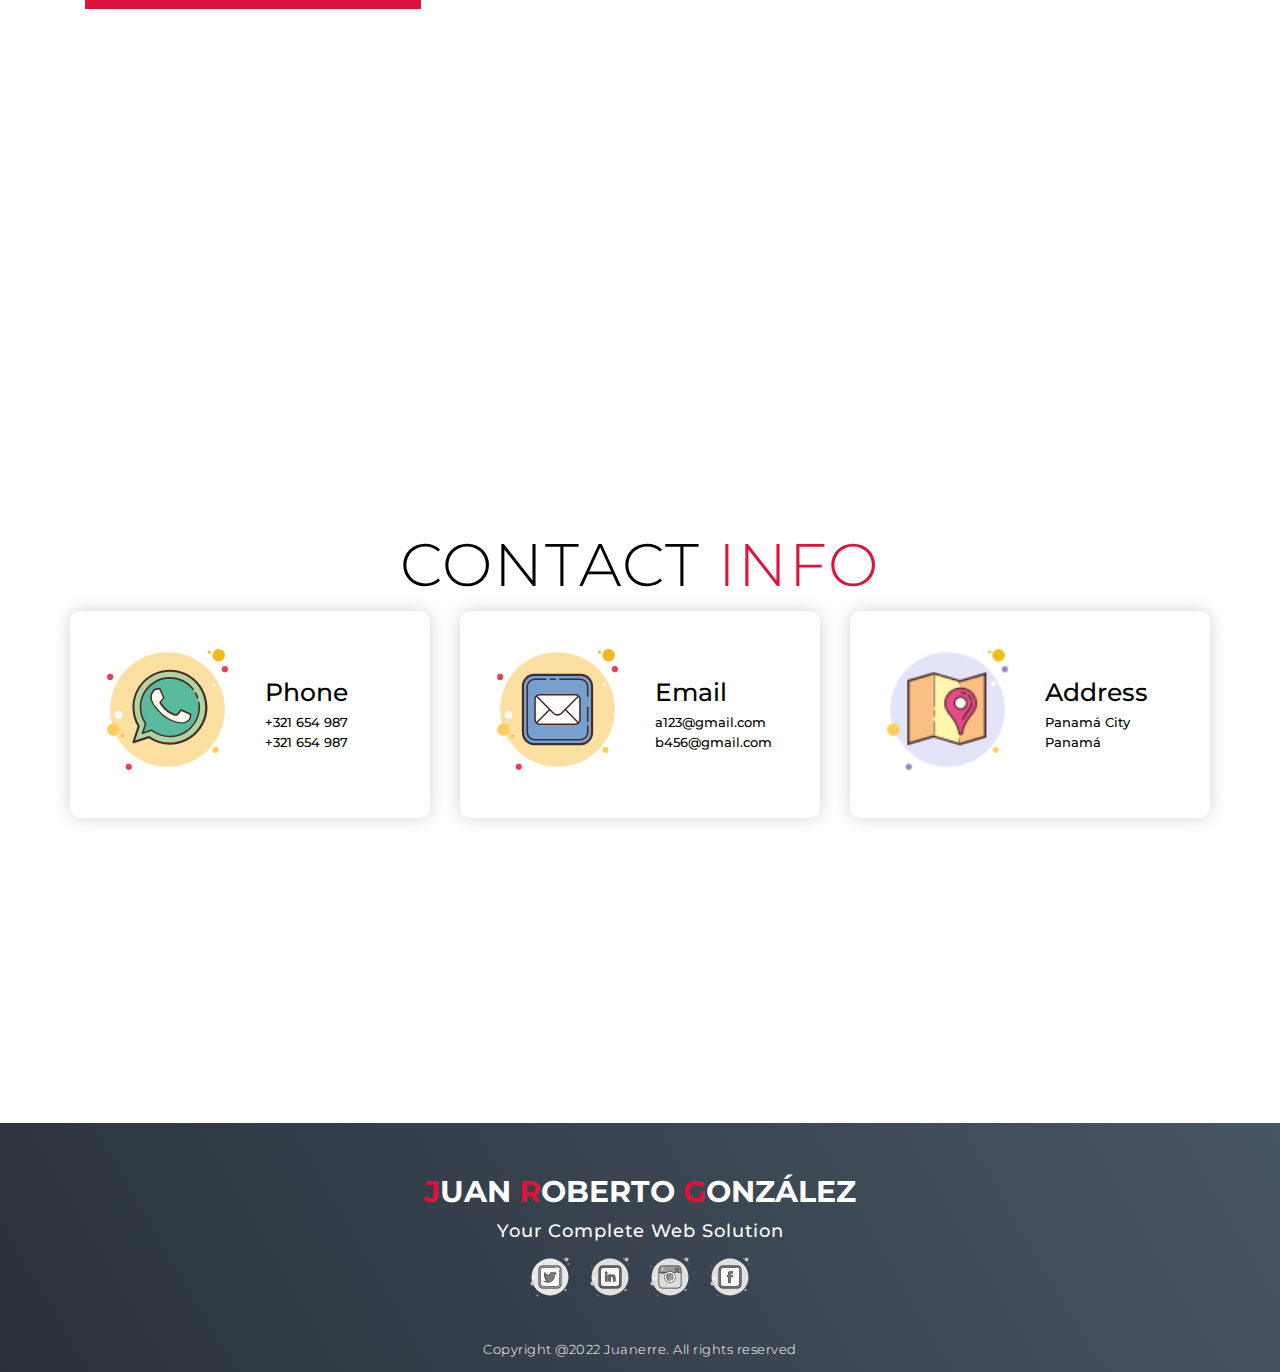
==== commit ebf917d9: "practice for full clone project done, fully responsive" ====
--- a/index.html
+++ b/index.html
@@ -22,11 +22,11 @@
                     <div class="bar"></div>
                 </div>
                 <ul>
-                    <li><a href="#" data-after="Home">Home</a></li>
-                    <li><a href="#" data-after="Services">Services</a></li>
-                    <li><a href="#" data-after="Projects">Projects</a></li>
-                    <li><a href="#" data-after="About">About</a></li>
-                    <li><a href="#" data-after="Contact">Contact</a></li>
+                    <li><a href="#hero" data-after="Home">Home</a></li>
+                    <li><a href="#services" data-after="Services">Services</a></li>
+                    <li><a href="#projects" data-after="Projects">Projects</a></li>
+                    <li><a href="#about" data-after="About">About</a></li>
+                    <li><a href="#contact" data-after="Contact">Contact</a></li>
                 </ul>
             </div>
         </div>
@@ -39,7 +39,7 @@
             <h1>Hello, <span></span></h1>
             <h1>My Name is <span></span></h1>
             <h1>Juan Roberto <span></span></h1>
-            <a href="#" type="button" class="cta">Portfolio</a>
+            <a href="#projects" type="button" class="cta">Portfolio</a>
         </div>        
     </div>
 </section>
--- a/style.css
+++ b/style.css
@@ -95,6 +95,7 @@
 #header .header{
     min-height: 8vh;
     background-color: rgba(31, 30, 30, 0.24);
+    transition: 0.3s ease background-color;
 }
 
 .header .nav-bar {
@@ -157,6 +158,10 @@
     letter-spacing: initial;
 }
 
+#header .nav-list ul  li:hover a {
+    color: crimson;
+}
+
 #header .hamburger {
     height: 60px;
     width: 60px;
@@ -218,11 +223,6 @@
 #header .hamburger.active .bar::after {
     top: 0;
 }
-
-
-
-
-
 /* End Header Section */
 
 /* Hero section */
@@ -298,11 +298,9 @@
 #hero h1:nth-child(3) span {
     animation-delay: 2.5s;
 }
-
 /* End Hero Section */
 
 /* Services section */
-
 #services .services {
     flex-direction: column;
     text-align: center;
@@ -311,7 +309,7 @@
     padding: 100px 0;
 }
 #services .service-top {
-    width: 500px;
+    max-width: 500px;
     margin: 0 auto;
 }
 
@@ -352,8 +350,8 @@
 }
 
 #services .service-bottom .icon {
-    height: 75px;
-    width: 75px;
+    height: 80px;
+    width: 80px;
     margin-bottom: 20px;
 }
 
@@ -368,7 +366,6 @@
     color: white;
     text-align: left;
 }
-
 /* End Services section */
 
 /* Projects Section */
@@ -453,7 +450,6 @@
 #projects .project-item:hover .project-img img {
     transform: scale(1.1);
 }
-
 /* End Projects Section */
 
 /* About me Section */
@@ -487,7 +483,7 @@
 
 #about .col-right .cta {
     color: black;
-    margin-bottom: 48px;
+    margin-bottom: 50px;
     padding: 10px 20px;
     font-size: 2rem;
 }
@@ -519,7 +515,8 @@
 }
 
 #contact .contact-items {
-    width: 400px;
+    /* width: 400px; */
+    width: 100%;
 }
 
 #contact .contact-item {
@@ -561,7 +558,6 @@
 /* End Contact Section */
 
 /* Footer Section */
-
 #footer {
     background-image: linear-gradient(60deg, #29323c 0%, #485563 100%);
 }
@@ -606,14 +602,10 @@
     color: white;
     font-size: 1.3rem;
 }
-
-
-
 /* End Footer Section */
 
 
 /* keyframes(animation) */
-
 @keyframes hamburger_pulse {
     0% {
         opacity: 1;
@@ -621,7 +613,7 @@
     }
     100% {
         opacity: 0;
-        transform: scale(1.35);
+        transform: scale(1.4);
     }
 }
 
@@ -665,10 +657,10 @@
     }
     /* End Hero */
 
-    /* service section */
+    /* Services section */
     #services .service-bottom .service-item {
         flex-basis: 45%;
-        margin: 1.5%;
+        margin: 2.5%;
     }
     /* End service section */
 
@@ -739,12 +731,13 @@
         width: 100%;
         display: flex;
         flex-direction: row;
-        padding: 20px;
+        justify-content: space-evenly;
         margin: 0;
     }
 
     #contact .contact-item {
-        margin: 20px;
+        width: 30%;
+        margin: 0;
         flex-direction: row;
     }
 
@@ -768,6 +761,35 @@
 
 /* Media Query for Desktop */
 @media only screen and (min-width: 1200px) {
+    /* Header */
+    #header .hamburger {
+        display: none;
+    }
+
+    #header .nav-list ul {
+        position: initial;
+        display: block;
+        height: auto;
+        width: fit-content;
+        background-color: transparent;
+    }
+
+    #header .nav-list ul li {
+        display: inline-block;
+    }
+
+    #header .nav-list ul a {
+        font-size: 1.8rem;
+    }
+
+    #header .nav-list ul a:after {
+        display: none;
+    }
+    /* End Header */
+
+
+
+
     #services .service-bottom .service-item {
         flex-basis: 22%;
         margin: 1.5%;
